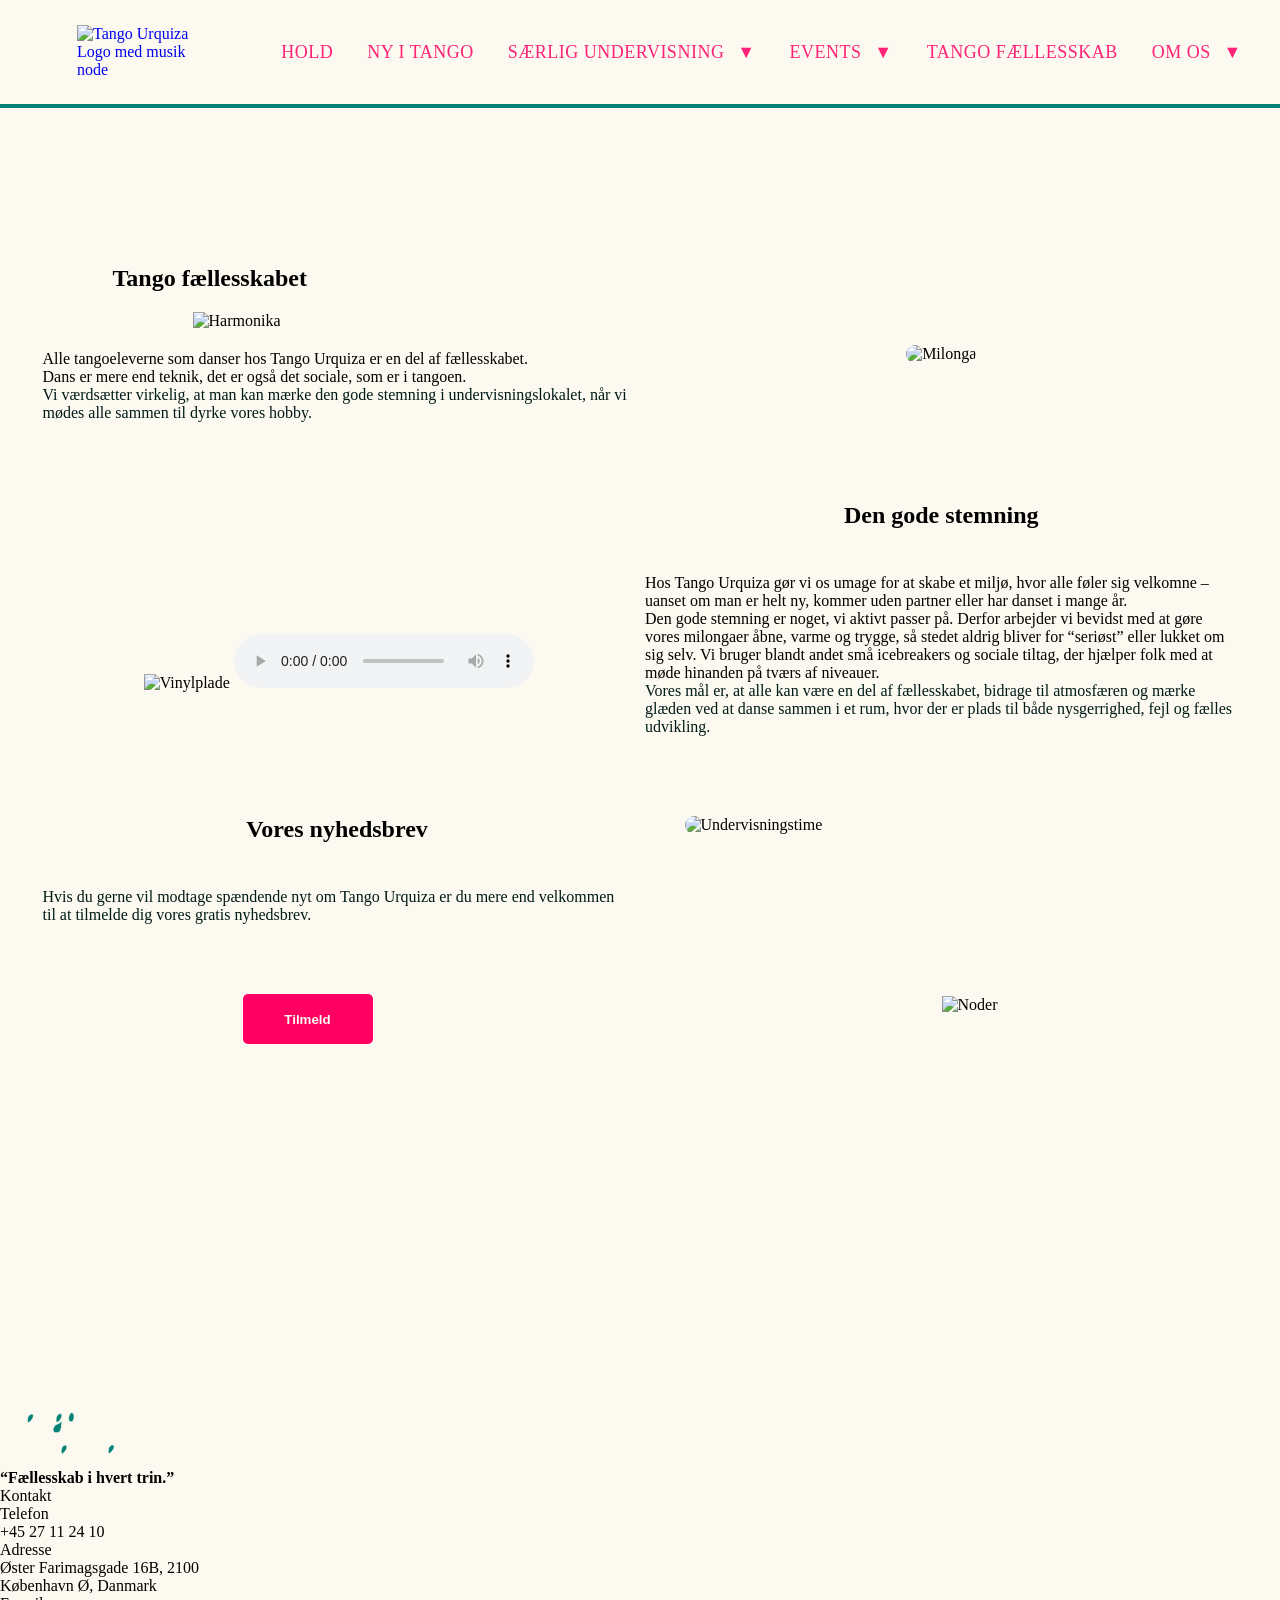
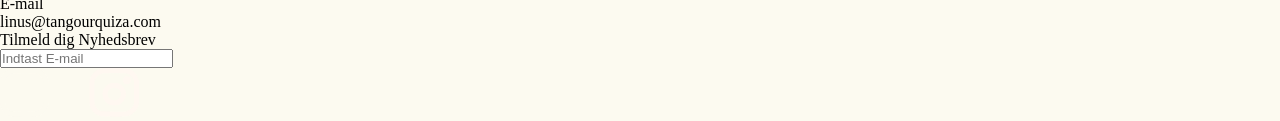
==== tangofaellesskab.html @ ec51bf85 "all" ====
<!DOCTYPE html>
<html lang="da">
  <head>
    <meta charset="UTF-8" />
    <meta name="viewport" content="width=device-width, initial-scale=1.0" />
    <title>Tango fællesskab</title>
    <link rel="stylesheet" href="CSS/main.css" />
    <link rel="stylesheet" href="CSS/header.css" />
    <link rel="stylesheet" href="CSS/footer.css" />
    <link rel="stylesheet" href="CSS/font.css" />
    <link rel="stylesheet" href="CSS/button.css" />
    <link rel="stylesheet" href="CSS/tangofaellesskab.css" />

    <meta name="robots" content="noindex" />

    <script src="js/header.js" defer></script>
    <link rel="icon" type="image/png" href="/favicon/favicon-96x96.png" sizes="96x96" />
    <link rel="icon" type="image/svg+xml" href="/favicon/favicon.svg" />
    <link rel="shortcut icon" href="/favicon/favicon.ico" />
    <link rel="apple-touch-icon" sizes="180x180" href="/favicon/apple-touch-icon.png" />
    <link rel="manifest" href="/favicon/web-app-manifest-512x512.png" />
  </head>
  <body>
    <header class="header">
      <a href="index.html" class="header-img"><img src="svg/Logoblack.svg" alt="Tango Urquiza Logo med musik node" /></a>
      <!-- <img class="header-img" src="svg/Logoblack.svg" alt="Tango Urquiza Logo med musik node" /> -->
      <div class="logo"></div>

      <nav class="menu">
        <ul>
          <li><a href="holdplan.html">HOLD</a></li>
          <li><a href="tangony.html">NY I TANGO</a></li>

          <li class="has-dropdown">
            <a href="#">SÆRLIG UNDERVISNING <span class="arrow"></span></a>
            <ul class="dropdown">
              <li><a href="#">PRIVAT-UNDERVISNING</a></li>
              <li><a href="#">FIRMATANGO</a></li>
            </ul>
          </li>

          <li class="has-dropdown">
            <a href="#">EVENTS <span class="arrow"></span></a>
            <ul class="dropdown">
              <li><a href="#">MILONGAS</a></li>
              <li><a href="#">WORKSHOPS</a></li>
            </ul>
          </li>

          <li><a href="tangofaellesskab.html">TANGO FÆLLESSKAB</a></li>

          <li class="has-dropdown">
            <a href="#">OM OS <span class="arrow"></span></a>
            <ul class="dropdown">
              <li><a href="underviserne.html">UNDERVISERNE </a></li>
              <li><a href="">TANGO URQUIZA</a></li>
              <li><a href="#">LOKALE UDLEJNING</a></li>
              <li><a href="#">KONTAKT OS</a></li>
            </ul>
          </li>
        </ul>
      </nav>

      <!-- Hamburger til mobil -->
      <div class="burger">
        <span></span>
        <span></span>
        <span></span>
      </div>
    </header>

    <main>
      <section class="Grid-2-columns-3-rows">
        <div>
          <h1>Tango fællesskabet</h1>
          <img src="svg/Accordiongreen.svg" alt="Harmonika" class="accordiongreen" />
          <p>Alle tangoeleverne som danser hos Tango Urquiza er en del af fællesskabet.</p>
          <p>Dans er mere end teknik, det er også det sociale, som er i tangoen.</p>
          <p class="lastlineptext">Vi værdsætter virkelig, at man kan mærke den gode stemning i undervisningslokalet, når vi mødes alle sammen til dyrke vores hobby.</p>
        </div>

        <div>
          <img src="img/Milonga.webp" alt="Milonga" class="imgmilonga" />
        </div>
        <div>
          <br />
          <img src="svg/Playmusicblack.svg" alt="Vinylplade" class="playmusic" />
          <audio controls>
            <source src="audio/cumparsita.mp3" type="audio/mpeg" />
            Your browser does not support the audio element.
          </audio>
        </div>

        <div>
          <h2>Den gode stemning</h2>
          <p>Hos Tango Urquiza gør vi os umage for at skabe et miljø, hvor alle føler sig velkomne – uanset om man er helt ny, kommer uden partner eller har danset i mange år.</p>
          <p>
            Den gode stemning er noget, vi aktivt passer på. Derfor arbejder vi bevidst med at gøre vores milongaer åbne, varme og trygge, så stedet aldrig bliver for “seriøst” eller lukket om sig selv. Vi bruger blandt andet små icebreakers og
            sociale tiltag, der hjælper folk med at møde hinanden på tværs af niveauer.
          </p>
          <p class="lastlineptext">Vores mål er, at alle kan være en del af fællesskabet, bidrage til atmosfæren og mærke glæden ved at danse sammen i et rum, hvor der er plads til både nysgerrighed, fejl og fælles udvikling.</p>
        </div>
      </section>
      <section class="nyhedsbrev">
        <div class="teaching-wrapper">
          <img src="svg/Noderwhite.svg" alt="Noder" class="noder" />
          <img src="img/Teaching1.webp" alt="Undervisningstime" class="imgteaching1" />
        </div>
        <div class="nyhedsbrev-text">
          <h2>Vores nyhedsbrev</h2>
          <p class="lastlineptext">Hvis du gerne vil modtage spændende nyt om Tango Urquiza er du mere end velkommen til at tilmelde dig vores gratis nyhedsbrev.</p>
          <button class="tilmeldbutton">Tilmeld</button>
        </div>
      </section>

      <div class="dansende-grafik"></div>
    </main>
    <footer>
      <section class="svg-1">
        <svg width="120" height="76" viewBox="0 0 120 76" fill="none" xmlns="http://www.w3.org/2000/svg">
          <path
            d="M26.0939 59.4894C25.0939 57.7894 25.2939 55.4894 26.1939 53.6894C27.0939 51.8894 28.8939 50.6894 30.7939 49.9894C32.6939 49.2894 34.6939 49.0894 36.6939 49.2894C36.9939 49.2894 37.2939 49.2894 37.4939 49.5894C37.5939 49.7894 37.4939 50.0894 37.4939 50.3894C36.2939 53.9894 34.8939 57.5894 34.7939 61.2894C34.7939 62.1894 34.7939 63.1894 35.1939 64.0894C35.5939 64.9894 36.2939 65.6894 37.1939 65.8894C38.2939 66.0894 39.4939 65.4894 40.1939 64.6894C40.8939 63.8894 41.1939 62.6894 41.4939 61.5894C42.1939 58.4894 42.2939 55.3894 42.3939 52.1894C42.3939 51.7894 42.3939 51.2894 42.5939 50.9894C42.7939 50.5894 42.9939 50.2894 43.2939 50.0894C43.7939 49.5894 44.4939 49.1894 45.0939 48.8894C45.4939 48.6894 45.8939 48.5894 46.2939 48.6894C46.8939 48.9894 46.7939 49.8894 46.5939 50.4894C45.5939 54.4894 44.8939 58.5894 44.6939 62.6894C44.6939 63.3894 44.6939 64.1894 45.3939 64.2894C45.6939 64.2894 45.8939 64.2894 46.0939 64.0894C46.4939 63.8894 46.7939 63.6894 47.0939 63.3894C47.2939 63.1894 47.4939 63.0894 47.6939 63.0894C47.9939 63.0894 48.0939 63.5894 48.1939 63.8894C48.1939 64.0894 48.1939 64.2894 48.1939 64.4894C48.1939 64.5894 48.1939 64.7894 48.1939 64.8894C48.1939 65.0894 47.9939 65.0894 47.7939 65.1894C45.8939 66.3894 43.8939 67.2894 41.7939 67.8894C41.6939 67.8894 41.5939 67.8894 41.4939 67.8894C41.3939 67.8894 41.2939 67.6894 41.2939 67.5894C40.9939 66.2894 42.0939 64.6894 41.2939 63.4894C40.9939 64.3894 40.6939 65.3894 40.0939 66.0894C39.7939 66.3894 39.4939 66.5894 39.1939 66.7894C38.2939 67.2894 37.2939 67.6894 36.1939 67.7894C35.0939 67.8894 34.0939 67.4894 33.2939 66.7894C31.9939 65.5894 31.6939 63.6894 31.5939 61.9894C31.4939 58.1894 32.1939 54.2894 33.5939 50.6894C32.1939 50.8894 30.7939 51.1894 29.6939 52.1894C28.4939 53.2894 28.2939 55.0894 28.5939 56.6894C28.5939 56.8894 28.6939 57.1894 28.5939 57.3894C28.5939 57.4894 28.3939 57.5894 28.2939 57.6894C27.6939 58.1894 26.9939 58.6894 26.3939 59.1894C26.1939 59.2894 25.8939 59.4894 25.7939 59.2894C25.7939 59.2894 25.7939 59.0894 25.6939 59.0894C25.4939 58.2894 25.2939 57.4894 25.2939 56.6894C25.2939 55.7894 25.5939 54.9894 26.0939 54.2894"
            fill="#FCFAF0"
          />
          <path
            d="M26.0939 59.4894C25.0939 57.7894 25.2939 55.4894 26.1939 53.6894C27.0939 51.8894 28.8939 50.6894 30.7939 49.9894C32.6939 49.2894 34.6939 49.0894 36.6939 49.2894C36.9939 49.2894 37.2939 49.2894 37.4939 49.5894C37.5939 49.7894 37.4939 50.0894 37.4939 50.3894C36.2939 53.9894 34.8939 57.5894 34.7939 61.2894C34.7939 62.1894 34.7939 63.1894 35.1939 64.0894C35.5939 64.9894 36.2939 65.6894 37.1939 65.8894C38.2939 66.0894 39.4939 65.4894 40.1939 64.6894C40.8939 63.8894 41.1939 62.6894 41.4939 61.5894C42.1939 58.4894 42.2939 55.3894 42.3939 52.1894C42.3939 51.7894 42.3939 51.2894 42.5939 50.9894C42.7939 50.5894 42.9939 50.2894 43.2939 50.0894C43.7939 49.5894 44.4939 49.1894 45.0939 48.8894C45.4939 48.6894 45.8939 48.5894 46.2939 48.6894C46.8939 48.9894 46.7939 49.8894 46.5939 50.4894C45.5939 54.4894 44.8939 58.5894 44.6939 62.6894C44.6939 63.3894 44.6939 64.1894 45.3939 64.2894C45.6939 64.2894 45.8939 64.2894 46.0939 64.0894C46.4939 63.8894 46.7939 63.6894 47.0939 63.3894C47.2939 63.1894 47.4939 63.0894 47.6939 63.0894C47.9939 63.0894 48.0939 63.5894 48.1939 63.8894C48.1939 64.0894 48.1939 64.2894 48.1939 64.4894C48.1939 64.5894 48.1939 64.7894 48.1939 64.8894C48.1939 65.0894 47.9939 65.0894 47.7939 65.1894C45.8939 66.3894 43.8939 67.2894 41.7939 67.8894C41.6939 67.8894 41.5939 67.8894 41.4939 67.8894C41.3939 67.8894 41.2939 67.6894 41.2939 67.5894C40.9939 66.2894 42.0939 64.6894 41.2939 63.4894C40.9939 64.3894 40.6939 65.3894 40.0939 66.0894C39.7939 66.3894 39.4939 66.5894 39.1939 66.7894C38.2939 67.2894 37.2939 67.6894 36.1939 67.7894C35.0939 67.8894 34.0939 67.4894 33.2939 66.7894C31.9939 65.5894 31.6939 63.6894 31.5939 61.9894C31.4939 58.1894 32.1939 54.2894 33.5939 50.6894C32.1939 50.8894 30.7939 51.1894 29.6939 52.1894C28.4939 53.2894 28.2939 55.0894 28.5939 56.6894C28.5939 56.8894 28.6939 57.1894 28.5939 57.3894C28.5939 57.4894 28.3939 57.5894 28.2939 57.6894C27.6939 58.1894 26.9939 58.6894 26.3939 59.1894C26.1939 59.2894 25.8939 59.4894 25.7939 59.2894C25.7939 59.2894 25.7939 59.0894 25.6939 59.0894C25.4939 58.2894 25.2939 57.4894 25.2939 56.6894C25.2939 55.7894 25.5939 54.9894 26.0939 54.2894"
            stroke="#FCFAF0"
            stroke-miterlimit="10"
          />
          <path
            d="M31.994 61.0894C31.794 62.0894 31.994 63.0894 32.194 63.9894C32.194 64.3894 32.394 64.8894 32.494 65.2894C32.894 66.2894 33.594 67.1894 34.594 67.5894C34.794 67.6894 35.094 67.7894 35.394 67.8894C36.494 68.1894 37.594 68.2894 38.694 67.9894C39.794 67.6894 40.694 66.9894 41.194 65.9894C41.694 64.8894 41.594 63.5894 42.194 62.4894C42.194 62.4894 42.194 62.3894 42.194 62.2894C42.194 62.2894 41.994 62.2894 41.894 62.2894C41.794 62.4894 41.694 62.5894 41.594 62.7894C41.194 63.4894 40.694 64.1894 40.294 64.8894C40.094 65.1894 39.894 65.5894 39.594 65.8894C39.294 66.1894 38.994 66.2894 38.594 66.4894C38.194 66.6894 37.794 66.7894 37.394 66.7894C36.794 66.7894 36.194 66.5894 35.694 66.1894C35.194 65.7894 34.894 65.2894 34.594 64.7894C34.494 64.5894 34.394 64.3894 34.294 64.0894C33.894 63.1894 33.794 62.1894 33.194 61.3894C33.094 61.1894 32.894 61.0894 32.694 60.9894C32.494 60.9894 32.394 60.8894 32.194 60.8894C32.194 60.8894 32.094 60.8894 31.994 60.8894C31.894 60.8894 31.994 60.9894 31.994 60.8894V61.0894Z"
            fill="#FCFAF0"
          />
          <path
            d="M31.994 60.8894C32.094 60.8894 32.194 60.8894 32.194 60.8894C32.394 60.8894 32.494 60.9894 32.694 60.9894C32.894 61.0894 33.094 61.1894 33.194 61.3894C33.794 62.1894 33.894 63.1894 34.294 64.0894C34.394 64.3894 34.494 64.5894 34.594 64.7894C34.894 65.2894 35.194 65.7894 35.694 66.1894C36.194 66.5894 36.794 66.7894 37.394 66.7894C37.794 66.7894 38.194 66.6894 38.594 66.4894C38.994 66.2894 39.294 66.1894 39.594 65.8894C39.894 65.5894 40.094 65.1894 40.294 64.8894C40.694 64.1894 41.194 63.4894 41.594 62.7894C41.694 62.5894 41.794 62.4894 41.894 62.2894C41.994 62.2894 42.194 62.2894 42.194 62.2894C42.194 62.3894 42.194 62.4894 42.194 62.4894C41.594 63.5894 41.694 64.8894 41.194 65.9894C40.694 66.9894 39.794 67.6894 38.694 67.9894C37.594 68.2894 36.494 68.1894 35.394 67.8894C35.094 67.7894 34.794 67.6894 34.594 67.5894C33.594 67.1894 32.894 66.2894 32.494 65.2894C32.394 64.8894 32.194 64.3894 32.194 63.9894C31.994 63.0894 31.794 62.0894 31.994 61.0894V60.8894ZM31.994 60.8894C31.894 60.8894 31.994 60.9894 31.994 60.8894Z"
            stroke="#FCFAF0"
            stroke-miterlimit="10"
          />
          <path
            d="M72.3937 58.5894L73.2937 57.1894C73.4937 56.7894 73.8937 56.3894 74.2937 56.5894C73.7937 59.2894 73.4937 61.9894 73.3937 64.6894C73.3937 65.1894 73.3937 65.7894 73.5937 66.1894C73.9937 66.9894 74.9937 67.4894 75.8937 67.3894C76.7937 67.2894 77.5937 66.7894 78.3937 66.1894C79.0937 65.5894 79.7937 64.8894 80.2937 64.0894C80.3937 63.8894 80.5937 63.6894 80.7937 63.7894C80.9937 63.7894 80.9937 64.0894 80.9937 64.2894C80.9937 65.1894 80.4937 66.1894 80.9937 66.9894C81.2937 67.4894 81.9937 67.6894 82.5937 67.5894C83.1937 67.4894 83.6937 67.1894 84.0937 66.7894C84.9937 66.0894 85.6937 65.1894 86.1937 64.0894C86.3937 63.7894 86.4937 63.4894 86.3937 63.0894C86.2937 62.5894 85.6937 62.3894 85.2937 62.2894C84.7937 62.6894 84.4937 63.2894 84.1937 63.8894C84.1937 64.0894 83.9937 64.3894 83.6937 64.3894C83.4937 64.3894 83.4937 63.9894 83.4937 63.7894C83.9937 60.5894 84.4937 57.4894 85.0937 54.2894C85.0937 53.9894 85.0937 53.6894 84.8937 53.5894C84.7937 53.5894 84.5937 53.5894 84.4937 53.5894C83.9937 53.7894 83.3937 53.8894 82.8937 54.0894C82.6937 54.0894 82.4937 54.1894 82.3937 54.2894C82.1937 54.3894 82.1937 54.6894 82.0937 54.8894C81.8937 55.7894 81.6937 56.6894 81.5937 57.5894C81.2937 59.6894 80.3937 61.6894 78.8937 63.2894C78.6937 63.5894 78.3937 63.7894 78.0937 64.0894C77.7937 64.3894 77.3937 64.4894 76.8937 64.5894C76.7937 64.5894 76.6937 64.5894 76.5937 64.5894C76.5937 64.5894 76.5937 64.5894 76.5937 64.3894C76.4937 63.8894 76.4937 63.2894 76.4937 62.7894C76.5937 60.3894 76.9937 57.9894 77.0937 55.5894C77.0937 55.1894 77.0937 54.6894 76.8937 54.3894C76.6937 54.0894 76.4937 53.9894 76.1937 53.7894C75.2937 53.3894 74.1937 53.5894 73.4937 54.1894C73.1937 54.4894 72.8937 54.8894 72.5937 55.2894C72.1937 55.8894 71.7937 56.4894 71.4937 57.0894C71.4937 57.2894 71.2937 57.5894 71.3937 57.7894C71.3937 58.0894 71.7937 58.2894 72.1937 58.4894C72.2937 58.4894 72.3937 58.4894 72.4937 58.4894C72.5937 58.4894 72.6937 58.2894 72.7937 58.1894C73.1937 57.5894 73.4937 56.7894 74.1937 56.5894"
            fill="#FCFAF0"
          />
          <path
            d="M72.3937 58.5894L73.2937 57.1894C73.4937 56.7894 73.8937 56.3894 74.2937 56.5894C73.7937 59.2894 73.4937 61.9894 73.3937 64.6894C73.3937 65.1894 73.3937 65.7894 73.5937 66.1894C73.9937 66.9894 74.9937 67.4894 75.8937 67.3894C76.7937 67.2894 77.5937 66.7894 78.3937 66.1894C79.0937 65.5894 79.7937 64.8894 80.2937 64.0894C80.3937 63.8894 80.5937 63.6894 80.7937 63.7894C80.9937 63.7894 80.9937 64.0894 80.9937 64.2894C80.9937 65.1894 80.4937 66.1894 80.9937 66.9894C81.2937 67.4894 81.9937 67.6894 82.5937 67.5894C83.1937 67.4894 83.6937 67.1894 84.0937 66.7894C84.9937 66.0894 85.6937 65.1894 86.1937 64.0894C86.3937 63.7894 86.4937 63.4894 86.3937 63.0894C86.2937 62.5894 85.6937 62.3894 85.2937 62.2894C84.7937 62.6894 84.4937 63.2894 84.1937 63.8894C84.1937 64.0894 83.9937 64.3894 83.6937 64.3894C83.4937 64.3894 83.4937 63.9894 83.4937 63.7894C83.9937 60.5894 84.4937 57.4894 85.0937 54.2894C85.0937 53.9894 85.0937 53.6894 84.8937 53.5894C84.7937 53.5894 84.5937 53.5894 84.4937 53.5894C83.9937 53.7894 83.3937 53.8894 82.8937 54.0894C82.6937 54.0894 82.4937 54.1894 82.3937 54.2894C82.1937 54.3894 82.1937 54.6894 82.0937 54.8894C81.8937 55.7894 81.6937 56.6894 81.5937 57.5894C81.2937 59.6894 80.3937 61.6894 78.8937 63.2894C78.6937 63.5894 78.3937 63.7894 78.0937 64.0894C77.7937 64.3894 77.3937 64.4894 76.8937 64.5894C76.7937 64.5894 76.6937 64.5894 76.5937 64.5894C76.5937 64.5894 76.5937 64.5894 76.5937 64.3894C76.4937 63.8894 76.4937 63.2894 76.4937 62.7894C76.5937 60.3894 76.9937 57.9894 77.0937 55.5894C77.0937 55.1894 77.0937 54.6894 76.8937 54.3894C76.6937 54.0894 76.4937 53.9894 76.1937 53.7894C75.2937 53.3894 74.1937 53.5894 73.4937 54.1894C73.1937 54.4894 72.8937 54.8894 72.5937 55.2894C72.1937 55.8894 71.7937 56.4894 71.4937 57.0894C71.4937 57.2894 71.2937 57.5894 71.3937 57.7894C71.3937 58.0894 71.7937 58.2894 72.1937 58.4894C72.2937 58.4894 72.3937 58.4894 72.4937 58.4894C72.5937 58.4894 72.6937 58.2894 72.7937 58.1894C73.1937 57.5894 73.4937 56.7894 74.1937 56.5894"
            stroke="#FCFAF0"
            stroke-width="0.5"
            stroke-miterlimit="10"
          />
          <path
            d="M86.6936 57.4895C86.9936 57.8895 87.2936 58.3895 87.7936 58.2895C88.0936 58.2895 88.2936 57.8895 88.3936 57.6895C88.5936 57.3895 88.6936 57.0895 88.8936 56.8895C88.8936 56.7895 89.0936 56.5895 89.1936 56.4895C89.2936 56.3895 89.4936 56.3895 89.5936 56.4895C89.5936 56.4895 89.6936 56.6895 89.6936 56.8895C89.6936 57.4895 89.5936 58.0895 89.4936 58.5895C88.9936 60.8895 88.7936 63.2895 88.7936 65.6895C88.7936 65.9895 88.7936 66.1895 88.8936 66.3895C88.8936 66.5895 89.0936 66.6895 89.2936 66.7895C89.9936 67.1895 90.8936 66.9895 91.5936 66.5895C92.2936 66.1895 92.7936 65.4895 93.2936 64.8895C93.4936 64.6895 93.6936 64.3895 93.8936 64.1895C94.0936 63.9895 94.2936 63.6895 94.2936 63.3895C94.2936 63.0895 94.2936 62.7895 93.9936 62.5895C93.7936 62.4895 93.4936 62.5895 93.2936 62.5895C93.0936 62.5895 92.9936 62.8895 92.7936 63.0895C92.3936 63.5895 92.0936 64.0895 91.6936 64.5895C91.5936 64.7895 91.3936 64.8895 91.2936 64.7895C91.2936 64.7895 91.1936 64.5895 91.1936 64.4895C91.1936 64.0895 91.1936 63.5895 91.2936 63.1895C91.6936 60.5895 91.9936 57.9895 92.2936 55.3895C92.2936 55.0895 92.2936 54.7895 92.2936 54.5895C92.1936 53.9895 91.4936 53.4895 90.8936 53.4895C90.2936 53.4895 89.5936 53.6895 89.0936 54.0895C88.5936 54.4895 88.1936 54.9895 87.7936 55.5895C87.3936 56.0895 87.0936 56.5895 86.6936 56.9895C86.5936 57.1895 86.3936 57.3895 86.4936 57.5895C86.4936 57.5895 86.4936 57.6895 86.6936 57.7895C86.9936 58.0895 87.2936 58.2895 87.6936 58.2895C87.9936 58.2895 88.2936 57.9895 88.4936 57.6895C88.9936 56.9895 89.4936 56.3895 89.9936 55.6895"
            fill="#FCFAF0"
          />
          <path
            d="M86.6936 57.4895C86.9936 57.8895 87.2936 58.3895 87.7936 58.2895C88.0936 58.2895 88.2936 57.8895 88.3936 57.6895C88.5936 57.3895 88.6936 57.0895 88.8936 56.8895C88.8936 56.7895 89.0936 56.5895 89.1936 56.4895C89.2936 56.3895 89.4936 56.3895 89.5936 56.4895C89.5936 56.4895 89.6936 56.6895 89.6936 56.8895C89.6936 57.4895 89.5936 58.0895 89.4936 58.5895C88.9936 60.8895 88.7936 63.2895 88.7936 65.6895C88.7936 65.9895 88.7936 66.1895 88.8936 66.3895C88.8936 66.5895 89.0936 66.6895 89.2936 66.7895C89.9936 67.1895 90.8936 66.9895 91.5936 66.5895C92.2936 66.1895 92.7936 65.4895 93.2936 64.8895C93.4936 64.6895 93.6936 64.3895 93.8936 64.1895C94.0936 63.9895 94.2936 63.6895 94.2936 63.3895C94.2936 63.0895 94.2936 62.7895 93.9936 62.5895C93.7936 62.4895 93.4936 62.5895 93.2936 62.5895C93.0936 62.5895 92.9936 62.8895 92.7936 63.0895C92.3936 63.5895 92.0936 64.0895 91.6936 64.5895C91.5936 64.7895 91.3936 64.8895 91.2936 64.7895C91.2936 64.7895 91.1936 64.5895 91.1936 64.4895C91.1936 64.0895 91.1936 63.5895 91.2936 63.1895C91.6936 60.5895 91.9936 57.9895 92.2936 55.3895C92.2936 55.0895 92.2936 54.7895 92.2936 54.5895C92.1936 53.9895 91.4936 53.4895 90.8936 53.4895C90.2936 53.4895 89.5936 53.6895 89.0936 54.0895C88.5936 54.4895 88.1936 54.9895 87.7936 55.5895C87.3936 56.0895 87.0936 56.5895 86.6936 56.9895C86.5936 57.1895 86.3936 57.3895 86.4936 57.5895C86.4936 57.5895 86.4936 57.6895 86.6936 57.7895C86.9936 58.0895 87.2936 58.2895 87.6936 58.2895C87.9936 58.2895 88.2936 57.9895 88.4936 57.6895C88.9936 56.9895 89.4936 56.3895 89.9936 55.6895"
            stroke="#FCFAF0"
            stroke-miterlimit="10"
          />
          <path
            d="M95.3935 58.6893C95.1935 57.6893 94.9935 56.4893 95.5935 55.5893C95.7935 55.2893 95.9935 55.0893 96.1935 54.8893C96.5935 54.4893 96.9935 54.0893 97.4935 53.8893C97.9935 53.6893 98.5935 53.7893 99.1935 53.8893C100.394 53.9893 101.594 54.0893 102.694 54.1893C103.394 54.1893 104.094 54.2893 104.694 54.0893C104.994 53.9893 105.294 53.7893 105.594 53.8893C105.994 53.8893 106.194 54.4893 106.094 54.8893C105.994 55.2893 105.594 55.5893 105.294 55.8893C102.694 58.1893 100.494 60.8893 98.2935 63.5893C98.0935 63.7893 97.8935 64.0893 97.8935 64.3893C97.8935 64.4893 97.8935 64.5893 97.8935 64.6893C97.8935 64.6893 98.0935 64.7893 98.0935 64.8893C98.5935 65.0893 99.1935 65.0893 99.6935 65.0893C100.394 65.0893 101.094 65.0893 101.794 64.8893C102.394 64.8893 102.994 64.7893 103.394 64.3893C103.594 64.2893 103.794 64.0893 103.994 64.0893C104.294 64.0893 104.494 64.4893 104.594 64.7893C104.594 64.9893 104.594 65.0893 104.594 65.2893C104.594 65.4893 104.394 65.5893 104.294 65.7893C103.994 66.0893 103.794 66.3893 103.394 66.5893C103.094 66.7893 102.794 66.7893 102.394 66.8893C101.794 66.8893 101.094 66.9893 100.494 66.9893C98.7935 66.9893 97.0935 66.9893 95.3935 66.7893C95.0935 66.7893 94.6935 66.7893 94.4935 66.4893C94.2935 66.1893 94.4935 65.7893 94.5935 65.3893C96.2935 62.2893 99.1935 59.8893 100.794 56.6893C100.794 56.4893 100.994 56.3893 100.794 56.1893C100.594 55.9893 100.594 56.0893 100.494 55.9893C99.5935 55.6893 98.6935 55.5893 97.7935 55.5893C97.5935 55.5893 97.2935 55.5893 97.0935 55.7893C96.8935 55.9893 96.7935 56.1893 96.8935 56.3893C96.8935 56.4893 97.0935 56.5893 97.1935 56.6893C97.2935 56.8893 97.1935 57.1893 97.1935 57.4893C97.1935 57.7893 96.7935 57.8893 96.5935 57.9893C96.1935 58.2893 95.7935 58.4893 95.3935 58.6893C95.2935 58.6893 95.0935 58.6893 94.9935 58.6893C94.9935 58.6893 94.8935 58.4893 94.7935 58.3893C94.5935 57.5893 94.6935 56.6893 95.0935 55.8893C95.4935 55.0893 96.1935 54.5893 97.0935 54.3893"
            fill="#FCFAF0"
          />
          <path
            d="M95.3935 58.6893C95.1935 57.6893 94.9935 56.4893 95.5935 55.5893C95.7935 55.2893 95.9935 55.0893 96.1935 54.8893C96.5935 54.4893 96.9935 54.0893 97.4935 53.8893C97.9935 53.6893 98.5935 53.7893 99.1935 53.8893C100.394 53.9893 101.594 54.0893 102.694 54.1893C103.394 54.1893 104.094 54.2893 104.694 54.0893C104.994 53.9893 105.294 53.7893 105.594 53.8893C105.994 53.8893 106.194 54.4893 106.094 54.8893C105.994 55.2893 105.594 55.5893 105.294 55.8893C102.694 58.1893 100.494 60.8893 98.2935 63.5893C98.0935 63.7893 97.8935 64.0893 97.8935 64.3893C97.8935 64.4893 97.8935 64.5893 97.8935 64.6893C97.8935 64.6893 98.0935 64.7893 98.0935 64.8893C98.5935 65.0893 99.1935 65.0893 99.6935 65.0893C100.394 65.0893 101.094 65.0893 101.794 64.8893C102.394 64.8893 102.994 64.7893 103.394 64.3893C103.594 64.2893 103.794 64.0893 103.994 64.0893C104.294 64.0893 104.494 64.4893 104.594 64.7893C104.594 64.9893 104.594 65.0893 104.594 65.2893C104.594 65.4893 104.394 65.5893 104.294 65.7893C103.994 66.0893 103.794 66.3893 103.394 66.5893C103.094 66.7893 102.794 66.7893 102.394 66.8893C101.794 66.8893 101.094 66.9893 100.494 66.9893C98.7935 66.9893 97.0935 66.9893 95.3935 66.7893C95.0935 66.7893 94.6935 66.7893 94.4935 66.4893C94.2935 66.1893 94.4935 65.7893 94.5935 65.3893C96.2935 62.2893 99.1935 59.8893 100.794 56.6893C100.794 56.4893 100.994 56.3893 100.794 56.1893C100.594 55.9893 100.594 56.0893 100.494 55.9893C99.5935 55.6893 98.6935 55.5893 97.7935 55.5893C97.5935 55.5893 97.2935 55.5893 97.0935 55.7893C96.8935 55.9893 96.7935 56.1893 96.8935 56.3893C96.8935 56.4893 97.0935 56.5893 97.1935 56.6893C97.2935 56.8893 97.1935 57.1893 97.1935 57.4893C97.1935 57.7893 96.7935 57.8893 96.5935 57.9893C96.1935 58.2893 95.7935 58.4893 95.3935 58.6893ZM95.3935 58.6893C95.2935 58.6893 95.0935 58.6893 94.9935 58.6893C94.9935 58.6893 94.8935 58.4893 94.7935 58.3893C94.5935 57.5893 94.6935 56.6893 95.0935 55.8893C95.4935 55.0893 96.1935 54.5893 97.0935 54.3893"
            stroke="#FCFAF0"
            stroke-miterlimit="10"
          />
          <path
            d="M37.4936 26.3893C37.8936 26.6893 38.3936 26.9893 38.8936 26.7893C39.5936 26.4893 39.5935 25.3893 40.2935 25.1893C40.3935 25.1893 40.4936 25.1893 40.5936 25.1893C40.7936 25.2893 40.7936 25.5893 40.6936 25.7893C40.1936 29.0893 39.7936 32.2893 39.6936 35.5893C39.6936 35.6893 39.6936 35.8893 39.6936 35.9893C39.7936 36.0893 39.9936 36.0893 40.1936 35.9893C40.6936 35.9893 41.2936 35.7893 41.6936 35.4893C42.0936 35.0893 42.3936 34.5893 42.4936 33.9893C42.5936 33.3893 42.4936 32.8893 42.4936 32.2893C42.4936 29.5893 43.9936 26.8893 46.1936 25.2893C46.5935 24.9893 47.1936 24.6893 47.5936 24.9893C47.9936 25.2893 47.9936 25.8893 47.9936 26.2893C47.7936 28.9893 47.2936 31.5893 47.1936 34.2893C47.1936 34.5893 47.1936 34.8893 47.3936 35.1893C47.5936 35.5893 48.1936 35.6893 48.5936 35.5893C48.9936 35.4893 49.3935 35.1893 49.6936 34.8893C50.5935 34.0893 51.4936 33.0893 52.0936 31.9893C52.1936 31.6893 52.3935 31.3893 52.2935 30.9893C52.1935 30.5893 51.8936 30.3893 51.5936 30.3893C51.2936 30.3893 51.0936 30.7893 50.8936 31.0893C50.4936 31.6893 50.0936 32.1893 49.4936 32.4893C49.1936 31.4893 49.4935 30.4893 49.7935 29.4893C50.2935 27.7893 50.5935 26.0893 50.7935 24.3893C50.7935 23.8893 50.8935 23.2893 50.6936 22.7893C50.3935 22.2893 49.8935 21.9893 49.2935 21.8893C48.6935 21.7893 48.0936 21.8893 47.5936 22.1893C46.0936 22.7893 44.7936 23.9893 43.9936 25.3893C43.9936 25.4893 43.8935 25.6893 43.6936 25.7893C43.4936 25.8893 43.3935 25.8893 43.2935 25.7893C43.2935 25.7893 43.2935 25.6893 43.2935 25.5893C43.0935 24.5893 43.5936 23.3893 43.0936 22.5893C42.6936 21.9893 41.7936 21.7893 41.0936 21.9893C40.3936 22.1893 39.7935 22.7893 39.2935 23.2893C38.7935 23.8893 38.2936 24.4893 37.8936 25.1893C37.5936 25.5893 37.3936 26.0893 37.3936 26.5893C37.7936 26.7893 38.1936 26.9893 38.5936 26.9893C39.0936 26.9893 39.3936 26.4893 39.6936 26.0893C39.9936 25.5893 40.3936 25.0893 40.6936 24.5893"
            fill="#FCFAF0"
          />
          <path
            d="M37.4936 26.3893C37.8936 26.6893 38.3936 26.9893 38.8936 26.7893C39.5936 26.4893 39.5935 25.3893 40.2935 25.1893C40.3935 25.1893 40.4936 25.1893 40.5936 25.1893C40.7936 25.2893 40.7936 25.5893 40.6936 25.7893C40.1936 29.0893 39.7936 32.2893 39.6936 35.5893C39.6936 35.6893 39.6936 35.8893 39.6936 35.9893C39.7936 36.0893 39.9936 36.0893 40.1936 35.9893C40.6936 35.9893 41.2936 35.7893 41.6936 35.4893C42.0936 35.0893 42.3936 34.5893 42.4936 33.9893C42.5936 33.3893 42.4936 32.8893 42.4936 32.2893C42.4936 29.5893 43.9936 26.8893 46.1936 25.2893C46.5936 24.9893 47.1936 24.6893 47.5936 24.9893C47.9936 25.2893 47.9936 25.8893 47.9936 26.2893C47.7936 28.9893 47.2936 31.5893 47.1936 34.2893C47.1936 34.5893 47.1936 34.8893 47.3936 35.1893C47.5936 35.5893 48.1936 35.6893 48.5936 35.5893C48.9936 35.4893 49.3936 35.1893 49.6936 34.8893C50.5936 34.0893 51.4936 33.0893 52.0936 31.9893C52.1936 31.6893 52.3935 31.3893 52.2935 30.9893C52.1935 30.5893 51.8936 30.3893 51.5936 30.3893C51.2936 30.3893 51.0936 30.7893 50.8936 31.0893C50.4936 31.6893 50.0936 32.1893 49.4936 32.4893C49.1936 31.4893 49.4935 30.4893 49.7935 29.4893C50.2935 27.7893 50.5935 26.0893 50.7935 24.3893C50.7935 23.8893 50.8936 23.2893 50.6936 22.7893C50.3936 22.2893 49.8935 21.9893 49.2935 21.8893C48.6935 21.7893 48.0936 21.8893 47.5936 22.1893C46.0936 22.7893 44.7936 23.9893 43.9936 25.3893C43.9936 25.4893 43.8936 25.6893 43.6936 25.7893C43.4936 25.8893 43.3935 25.8893 43.2935 25.7893C43.2935 25.7893 43.2935 25.6893 43.2935 25.5893C43.0935 24.5893 43.5936 23.3893 43.0936 22.5893C42.6936 21.9893 41.7936 21.7893 41.0936 21.9893C40.3936 22.1893 39.7935 22.7893 39.2935 23.2893C38.7935 23.8893 38.2936 24.4893 37.8936 25.1893C37.5936 25.5893 37.3936 26.0893 37.3936 26.5893C37.7936 26.7893 38.1936 26.9893 38.5936 26.9893C39.0936 26.9893 39.3936 26.4893 39.6936 26.0893C39.9936 25.5893 40.3936 25.0893 40.6936 24.5893"
            stroke="#FCFAF0"
            stroke-miterlimit="10"
          />
          <path
            d="M113.194 53.4895C111.394 53.9895 109.794 54.9895 108.594 56.2895C107.394 57.5895 106.494 59.3895 106.094 61.1895C105.994 61.6895 105.894 62.2895 105.894 62.7895C105.894 63.4895 106.094 64.1895 106.194 64.8895C106.194 65.1895 106.394 65.5895 106.594 65.8895C106.894 66.2895 107.394 66.5895 107.994 66.5895C108.594 66.5895 109.094 66.4895 109.594 66.2895C110.594 65.8895 111.494 65.0895 112.194 64.1895C112.494 63.7895 112.794 63.2895 113.394 63.1895H113.594C113.694 63.1895 113.694 63.3895 113.694 63.5895C113.694 64.0895 113.494 64.5895 113.394 65.0895C113.294 65.5895 113.394 66.1895 113.894 66.3895C114.094 66.4895 114.394 66.5895 114.694 66.5895C114.994 66.5895 115.294 66.5895 115.594 66.5895C116.194 66.3895 116.594 65.9895 117.094 65.4895C117.594 64.8895 118.094 64.3895 118.594 63.7895C118.794 63.5895 119.094 63.2895 119.094 62.9895C119.094 62.6895 119.094 62.2895 118.794 62.0895C118.594 61.9895 118.294 62.0895 118.094 62.0895C117.894 62.0895 117.694 62.4895 117.594 62.6895C117.394 62.9895 117.194 63.2895 116.894 63.5895C116.694 63.7895 116.494 64.0895 116.194 63.9895C115.994 63.9895 115.994 63.5895 115.994 63.3895C115.994 60.3895 116.694 57.4895 117.094 54.4895C117.094 54.2895 117.094 53.9895 116.994 53.7895C116.994 53.7895 116.794 53.6895 116.694 53.5895C114.494 52.7895 111.894 53.3895 110.294 55.0895"
            fill="#FCFAF0"
          />
          <path
            d="M113.194 53.4895C111.394 53.9895 109.794 54.9895 108.594 56.2895C107.394 57.5895 106.494 59.3895 106.094 61.1895C105.994 61.6895 105.894 62.2895 105.894 62.7895C105.894 63.4895 106.094 64.1895 106.194 64.8895C106.194 65.1895 106.394 65.5895 106.594 65.8895C106.894 66.2895 107.394 66.5895 107.994 66.5895C108.594 66.5895 109.094 66.4895 109.594 66.2895C110.594 65.8895 111.494 65.0895 112.194 64.1895C112.494 63.7895 112.794 63.2895 113.394 63.1895H113.594C113.694 63.1895 113.694 63.3895 113.694 63.5895C113.694 64.0895 113.494 64.5895 113.394 65.0895C113.294 65.5895 113.394 66.1895 113.894 66.3895C114.094 66.4895 114.394 66.5895 114.694 66.5895C114.994 66.5895 115.294 66.5895 115.594 66.5895C116.194 66.3895 116.594 65.9895 117.094 65.4895C117.594 64.8895 118.094 64.3895 118.594 63.7895C118.794 63.5895 119.094 63.2895 119.094 62.9895C119.094 62.6895 119.094 62.2895 118.794 62.0895C118.594 61.9895 118.294 62.0895 118.094 62.0895C117.894 62.0895 117.694 62.4895 117.594 62.6895C117.394 62.9895 117.194 63.2895 116.894 63.5895C116.694 63.7895 116.494 64.0895 116.194 63.9895C115.994 63.9895 115.994 63.5895 115.994 63.3895C115.994 60.3895 116.694 57.4895 117.094 54.4895C117.094 54.2895 117.094 53.9895 116.994 53.7895C116.994 53.7895 116.794 53.6895 116.694 53.5895C114.494 52.7895 111.894 53.3895 110.294 55.0895"
            stroke="#FCFAF0"
            stroke-miterlimit="10"
          />
          <path
            d="M32.0939 23.2895C30.2939 23.7895 28.6939 24.7895 27.4939 26.0895C26.2939 27.3895 25.3939 29.1895 24.9939 30.9895C24.8939 31.4895 24.7939 32.0895 24.7939 32.5895C24.7939 33.2895 24.9939 33.9895 25.0939 34.6895C25.0939 34.9895 25.2939 35.3895 25.4939 35.6895C25.7939 36.0895 26.2939 36.3895 26.8939 36.3895C27.4939 36.3895 27.9939 36.2895 28.4939 36.0895C29.4939 35.6895 30.3939 34.8895 31.0939 33.9895C31.3939 33.5895 31.6939 33.0895 32.2939 32.9895H32.4939C32.5939 32.9895 32.5939 33.1895 32.5939 33.3895C32.5939 33.8895 32.3939 34.3895 32.2939 34.8895C32.1939 35.3895 32.2939 35.9895 32.7939 36.1895C32.9939 36.2895 33.2939 36.3895 33.5939 36.3895C33.8939 36.3895 34.1939 36.3895 34.4939 36.3895C35.0939 36.1895 35.4939 35.7895 35.9939 35.2895C36.4939 34.6895 36.9939 34.1895 37.4939 33.5895C37.6939 33.3895 37.9939 33.0895 37.9939 32.7895C37.9939 32.4895 37.9939 32.0895 37.6939 31.8895C37.4939 31.7895 37.1939 31.8895 36.9939 31.8895C36.7939 31.8895 36.5939 32.2895 36.4939 32.4895C36.2939 32.7895 36.0939 33.0895 35.7939 33.3895C35.5939 33.5895 35.3939 33.8895 35.0939 33.7895C34.8939 33.7895 34.8939 33.3895 34.8939 33.1895C34.8939 30.1895 35.5939 27.2895 35.9939 24.2895C35.9939 24.0895 35.9939 23.7895 35.8939 23.5895C35.8939 23.5895 35.6939 23.4895 35.5939 23.3895C33.3939 22.5895 30.7939 23.1895 29.1939 24.8895"
            fill="#FCFAF0"
          />
          <path
            d="M32.0939 23.2895C30.2939 23.7895 28.6939 24.7895 27.4939 26.0895C26.2939 27.3895 25.3939 29.1895 24.9939 30.9895C24.8939 31.4895 24.7939 32.0895 24.7939 32.5895C24.7939 33.2895 24.9939 33.9895 25.0939 34.6895C25.0939 34.9895 25.2939 35.3895 25.4939 35.6895C25.7939 36.0895 26.2939 36.3895 26.8939 36.3895C27.4939 36.3895 27.9939 36.2895 28.4939 36.0895C29.4939 35.6895 30.3939 34.8895 31.0939 33.9895C31.3939 33.5895 31.6939 33.0895 32.2939 32.9895H32.4939C32.5939 32.9895 32.5939 33.1895 32.5939 33.3895C32.5939 33.8895 32.3939 34.3895 32.2939 34.8895C32.1939 35.3895 32.2939 35.9895 32.7939 36.1895C32.9939 36.2895 33.2939 36.3895 33.5939 36.3895C33.8939 36.3895 34.1939 36.3895 34.4939 36.3895C35.0939 36.1895 35.4939 35.7895 35.9939 35.2895C36.4939 34.6895 36.9939 34.1895 37.4939 33.5895C37.6939 33.3895 37.9939 33.0895 37.9939 32.7895C37.9939 32.4895 37.9939 32.0895 37.6939 31.8895C37.4939 31.7895 37.1939 31.8895 36.9939 31.8895C36.7939 31.8895 36.5939 32.2895 36.4939 32.4895C36.2939 32.7895 36.0939 33.0895 35.7939 33.3895C35.5939 33.5895 35.3939 33.8895 35.0939 33.7895C34.8939 33.7895 34.8939 33.3895 34.8939 33.1895C34.8939 30.1895 35.5939 27.2895 35.9939 24.2895C35.9939 24.0895 35.9939 23.7895 35.8939 23.5895C35.8939 23.5895 35.6939 23.4895 35.5939 23.3895C33.3939 22.5895 30.7939 23.1895 29.1939 24.8895"
            stroke="#FCFAF0"
            stroke-miterlimit="10"
          />
          <path
            d="M111.394 55.8892C110.794 56.0892 110.394 56.3892 109.994 56.8892C108.494 58.4892 107.894 60.6892 108.094 62.8892C108.094 63.2892 108.194 63.7892 108.594 64.0892C108.894 64.3892 109.394 64.3892 109.794 64.2892C110.194 64.1892 110.494 63.8892 110.894 63.5892C111.894 62.6892 112.694 61.6892 113.394 60.4892C113.894 59.6892 114.194 58.8892 114.294 57.9892C114.294 57.6892 114.294 57.2892 114.294 56.9892C114.094 56.3892 113.594 55.9892 112.994 55.8892C112.394 55.7892 111.794 55.8892 111.294 56.0892C110.694 56.3892 110.094 56.6892 109.594 57.1892"
            fill="#038377"
          />
          <path
            d="M111.394 55.8892C110.794 56.0892 110.394 56.3892 109.994 56.8892C108.494 58.4892 107.894 60.6892 108.094 62.8892C108.094 63.2892 108.194 63.7892 108.594 64.0892C108.894 64.3892 109.394 64.3892 109.794 64.2892C110.194 64.1892 110.494 63.8892 110.894 63.5892C111.894 62.6892 112.694 61.6892 113.394 60.4892C113.894 59.6892 114.194 58.8892 114.294 57.9892C114.294 57.6892 114.294 57.2892 114.294 56.9892C114.094 56.3892 113.594 55.9892 112.994 55.8892C112.394 55.7892 111.794 55.8892 111.294 56.0892C110.694 56.3892 110.094 56.6892 109.594 57.1892"
            stroke="#FCFAF0"
            stroke-miterlimit="10"
          />
          <path
            d="M30.5937 24.9892C29.9937 25.1892 29.5937 25.4892 29.1937 25.9892C27.6937 27.5892 27.0937 29.7892 27.2937 31.9892C27.2937 32.3892 27.3937 32.8892 27.7937 33.1892C28.0937 33.4892 28.5937 33.4892 28.9937 33.3892C29.3937 33.2892 29.6937 32.9892 30.0937 32.6892C31.0937 31.7892 31.8937 30.7892 32.5937 29.5892C33.0937 28.7892 33.3937 27.9892 33.4937 27.0892C33.4937 26.7892 33.4937 26.3892 33.4937 26.0892C33.2937 25.4892 32.7937 25.0892 32.1937 24.9892C31.5937 24.8892 30.9937 24.9892 30.4937 25.1892C29.8937 25.4892 29.2937 25.7892 28.7937 26.2892"
            fill="#038377"
          />
          <path
            d="M30.5937 24.9892C29.9937 25.1892 29.5937 25.4892 29.1937 25.9892C27.6937 27.5892 27.0937 29.7892 27.2937 31.9892C27.2937 32.3892 27.3937 32.8892 27.7937 33.1892C28.0937 33.4892 28.5937 33.4892 28.9937 33.3892C29.3937 33.2892 29.6937 32.9892 30.0937 32.6892C31.0937 31.7892 31.8937 30.7892 32.5937 29.5892C33.0937 28.7892 33.3937 27.9892 33.4937 27.0892C33.4937 26.7892 33.4937 26.3892 33.4937 26.0892C33.2937 25.4892 32.7937 25.0892 32.1937 24.9892C31.5937 24.8892 30.9937 24.9892 30.4937 25.1892C29.8937 25.4892 29.2937 25.7892 28.7937 26.2892"
            stroke="#FCFAF0"
            stroke-miterlimit="10"
          />
          <path
            d="M59.8937 24.9892C59.2937 25.1892 58.8937 25.4892 58.4937 25.9892C56.9937 27.5892 56.3937 29.7892 56.5937 31.9892C56.5937 32.3892 56.6937 32.8892 57.0937 33.1892C57.3937 33.4892 57.8937 33.4892 58.2937 33.3892C58.6937 33.2892 58.9937 32.9892 59.3937 32.6892C60.3937 31.7892 61.1937 30.7892 61.8937 29.5892C62.3937 28.7892 62.6937 27.9892 62.7937 27.0892C62.7937 26.7892 62.7937 26.3892 62.7937 26.0892C62.5937 25.4892 62.0937 25.0892 61.4937 24.9892C60.8937 24.8892 60.2937 24.9892 59.7937 25.1892C59.1937 25.4892 58.5937 25.7892 58.0937 26.2892"
            fill="#FCFAF0"
          />
          <path
            d="M59.8937 24.9892C59.2937 25.1892 58.8937 25.4892 58.4937 25.9892C56.9937 27.5892 56.3937 29.7892 56.5937 31.9892C56.5937 32.3892 56.6937 32.8892 57.0937 33.1892C57.3937 33.4892 57.8937 33.4892 58.2937 33.3892C58.6937 33.2892 58.9937 32.9892 59.3937 32.6892C60.3937 31.7892 61.1937 30.7892 61.8937 29.5892C62.3937 28.7892 62.6937 27.9892 62.7937 27.0892C62.7937 26.7892 62.7937 26.3892 62.7937 26.0892C62.5937 25.4892 62.0937 25.0892 61.4937 24.9892C60.8937 24.8892 60.2937 24.9892 59.7937 25.1892C59.1937 25.4892 58.5937 25.7892 58.0937 26.2892"
            stroke="#FCFAF0"
            stroke-miterlimit="10"
          />
          <path
            d="M54.6938 34.6895C52.4938 36.5895 50.7938 39.1895 50.6938 42.0895C50.6938 42.7895 50.6938 43.4895 51.0938 44.0895C51.5938 45.0895 52.5938 45.7895 53.5938 46.0895C56.4938 47.0895 59.9939 46.0895 61.8939 43.5895C62.9939 42.1895 63.4938 40.3895 63.7938 38.5895C64.5938 33.8895 64.0938 29.0895 65.0938 24.4895C65.0938 24.0895 65.2938 23.6895 65.2938 23.2895C65.2938 22.8895 65.0938 22.4895 64.6938 22.1895C64.3938 21.9895 63.9938 21.9895 63.6938 21.9895C60.5938 22.0895 57.5939 23.6895 55.8939 26.2895C54.1939 28.8895 53.6938 32.1895 54.7938 34.6895H54.6938Z"
            fill="#FCFAF0"
            stroke="#FCFAF0"
            stroke-miterlimit="10"
          />
          <path
            d="M55.8936 35.4894C55.1936 36.1894 54.4936 36.9894 53.8936 37.7894C53.2936 38.5894 52.8936 39.6894 52.8936 40.6894C52.8936 41.6894 53.3936 42.7894 54.1936 43.3894C55.1936 43.9894 56.3936 43.9894 57.4936 43.7894C57.8936 43.7894 58.2936 43.6894 58.5936 43.4894C59.7936 42.9894 60.4936 41.6894 60.8936 40.4894C61.8936 37.5894 61.8936 34.4894 61.9936 31.3894C60.5936 32.9894 59.0936 34.5894 57.0936 35.0894C56.2936 35.2894 55.4936 35.3894 55.8936 35.3894V35.4894Z"
            fill="#038377"
            stroke="#FCFAF0"
            stroke-miterlimit="10"
          />
          <path
            d="M71.3938 21.8892C70.4938 22.1892 69.7937 22.7892 69.1937 23.4892C68.5937 24.1892 68.0937 24.9892 67.5937 25.6892C67.2937 26.1892 66.9937 26.6892 66.7937 27.1892C66.5937 27.6892 66.4938 28.0892 66.4938 28.5892C66.2938 29.5892 66.2938 30.5892 66.4938 31.5892C66.6938 32.5892 67.1937 33.4892 67.9937 34.0892C69.1937 34.8892 70.7937 34.6892 72.1937 34.1892C72.6937 33.9892 73.1937 33.7892 73.5937 33.4892C75.0937 32.4892 75.8938 30.6892 76.3938 28.9892C76.8938 27.5892 77.1937 25.9892 77.0937 24.4892C77.0937 23.9892 76.9937 23.4892 76.7937 23.0892C76.2937 21.9892 75.1938 21.2892 73.9938 21.1892C73.5938 21.1892 73.2938 21.1892 72.8938 21.1892C72.2938 21.2892 71.6937 21.4892 71.0937 21.7892C70.1937 22.2892 69.4937 23.1892 68.7937 23.9892"
            fill="#FCFAF0"
          />
          <path
            d="M71.3938 21.8892C70.4938 22.1892 69.7937 22.7892 69.1937 23.4892C68.5937 24.1892 68.0937 24.9892 67.5937 25.6892C67.2937 26.1892 66.9937 26.6892 66.7937 27.1892C66.5937 27.6892 66.4938 28.0892 66.4938 28.5892C66.2938 29.5892 66.2938 30.5892 66.4938 31.5892C66.6938 32.5892 67.1937 33.4892 67.9937 34.0892C69.1938 34.8892 70.7937 34.6892 72.1937 34.1892C72.6937 33.9892 73.1937 33.7892 73.5937 33.4892C75.0937 32.4892 75.8938 30.6892 76.3938 28.9892C76.8938 27.5892 77.1937 25.9892 77.0937 24.4892C77.0937 23.9892 76.9937 23.4892 76.7937 23.0892C76.2937 21.9892 75.1938 21.2892 73.9938 21.1892C73.5938 21.1892 73.2938 21.1892 72.8938 21.1892C72.2938 21.2892 71.6937 21.4892 71.0937 21.7892C70.1937 22.2892 69.4937 23.1892 68.7937 23.9892"
            stroke="#FCFAF0"
            stroke-width="0.5"
            stroke-miterlimit="10"
          />
          <path
            d="M71.3938 23.5896C70.4938 23.8896 69.9938 24.6896 69.5938 25.5896C69.3938 26.1896 69.1938 26.7896 68.9938 27.3896C68.6938 28.2896 68.4938 29.2896 68.6938 30.2896C68.6938 30.6896 68.8938 31.0896 69.0938 31.3896C69.2938 31.6896 69.3938 32.0896 69.6938 32.2896C70.0938 32.6896 70.7938 32.7896 71.3938 32.6896C71.6938 32.6896 71.9938 32.5896 72.2938 32.3896C72.7938 32.0896 73.0938 31.5896 73.2938 31.0896C73.8938 29.7896 74.0938 28.3896 73.9938 26.8896C73.9938 26.2896 73.7938 25.6896 73.5938 25.1896C73.3938 24.6896 72.8938 24.1896 72.3938 23.8896C71.8938 23.6896 71.2938 23.6896 70.6938 23.8896C70.0938 24.0896 69.6938 24.5896 69.4938 25.0896"
            fill="#038377"
          />
          <path
            d="M71.3938 23.5896C70.4938 23.8896 69.9938 24.6896 69.5938 25.5896C69.3938 26.1896 69.1938 26.7896 68.9938 27.3896C68.6938 28.2896 68.4938 29.2896 68.6938 30.2896C68.6938 30.6896 68.8938 31.0896 69.0938 31.3896C69.2938 31.6896 69.3938 32.0896 69.6938 32.2896C70.0938 32.6896 70.7938 32.7896 71.3938 32.6896C71.6938 32.6896 71.9938 32.5896 72.2938 32.3896C72.7938 32.0896 73.0938 31.5896 73.2938 31.0896C73.8938 29.7896 74.0938 28.3896 73.9938 26.8896C73.9938 26.2896 73.7938 25.6896 73.5938 25.1896C73.3938 24.6896 72.8938 24.1896 72.3938 23.8896C71.8938 23.6896 71.2938 23.6896 70.6938 23.8896C70.0938 24.0896 69.6938 24.5896 69.4938 25.0896"
            stroke="#FCFAF0"
            stroke-width="0.5"
            stroke-miterlimit="10"
          />
          <path
            d="M47.9936 57.0896C47.6936 57.3896 47.3935 57.6896 47.2935 58.1896C47.1935 58.6896 47.3935 59.0896 47.7935 59.2896C48.1935 59.4896 48.6936 59.2896 48.8936 58.8896C49.0936 58.4896 49.3936 58.1896 49.5936 57.7896C49.7936 57.3896 50.1936 57.0896 50.5936 57.0896C50.5936 57.0896 50.6935 57.0896 50.7935 57.0896C50.5935 59.3896 50.3936 61.7896 49.9936 64.0896C49.7936 65.1896 49.5936 66.2896 49.4936 67.2896C49.4936 67.4896 49.4936 67.7896 49.6936 67.8896C49.6936 67.8896 49.8936 67.8896 49.9936 67.8896C50.4936 67.8896 50.9936 67.5896 51.3936 67.2896C51.8936 66.9896 52.2936 66.6896 52.5936 66.1896C52.7936 65.8896 52.7936 65.4896 52.8936 65.0896C52.9936 63.9896 53.1936 62.8896 53.2936 61.7896C53.3935 60.8896 53.4936 60.0896 53.8936 59.2896C54.2936 58.4896 54.7936 57.8896 55.4936 57.2896C55.8936 56.8896 56.2936 56.5896 56.8936 56.4896C57.3936 56.4896 57.8936 56.6896 58.4936 56.5896C58.9936 56.5896 59.4935 56.1896 59.7935 55.8896C60.0935 55.5896 60.3936 55.0896 60.5936 54.5896C60.5936 54.4896 60.6936 54.3896 60.6936 54.1896C60.6936 53.8896 60.3936 53.7896 60.0936 53.6896C58.3936 53.2896 56.4935 53.8896 55.2935 55.0896C54.7935 55.5896 54.4936 56.1896 53.9936 56.5896C53.9936 56.5896 53.7936 56.7896 53.6936 56.7896C53.5936 56.7896 53.3936 56.7896 53.3936 56.5896C53.3936 56.5896 53.3936 56.3896 53.3936 56.2896C53.5936 55.8896 53.6936 55.4896 53.7936 55.0896C53.8935 54.6896 53.7936 54.1896 53.3936 53.9896C53.0936 53.6896 52.6936 53.5896 52.2936 53.6896C51.8935 53.7896 51.4936 53.8896 51.1936 54.0896C49.7936 54.8896 48.7936 56.1896 48.0936 56.8896L47.9936 57.0896Z"
            fill="#FCFAF0"
            stroke="#FCFAF0"
            stroke-width="0.5"
            stroke-miterlimit="10"
          />
          <path
            d="M91.4936 49.7895C91.3936 50.0895 91.0935 50.2895 90.7935 50.4895C90.7935 50.4895 90.6936 50.6895 90.5936 50.6895C90.4936 50.8895 90.3936 51.0895 90.3936 51.2895C90.3936 51.4895 90.4936 51.6895 90.6936 51.7895C90.6936 51.7895 90.7936 51.7895 90.8936 51.7895C91.2936 51.7895 91.5936 51.7895 91.8936 51.4895C92.1936 51.1895 92.3936 50.9895 92.5936 50.6895C92.7936 50.3895 92.9936 49.9895 93.0936 49.6895C93.2936 49.2895 93.3936 48.8895 93.3936 48.4895C93.3936 48.2895 93.2936 48.0895 93.0936 47.8895C92.9936 47.7895 92.7936 47.6895 92.6936 47.5895C92.5936 47.4895 92.2936 47.5895 92.1936 47.6895C91.9936 47.7895 91.9936 47.9895 91.8936 48.1895C91.6936 48.6895 91.4936 49.1895 91.3936 49.3895L91.4936 49.7895Z"
            fill="#FCFAF0"
            stroke="#FCFAF0"
            stroke-width="0.5"
            stroke-miterlimit="10"
          />
          <path
            d="M10.7937 12.4895C9.39375 12.6895 7.89374 12.9895 6.69374 13.8895C5.49374 14.7895 4.59375 16.0895 4.79375 17.5895C4.79375 17.9895 4.99375 18.4895 4.99375 18.8895C4.99375 19.8895 4.19374 20.5895 3.39374 21.1895C2.89374 21.5895 2.39375 21.8895 1.79375 21.9895C1.39375 21.9895 0.993746 21.9895 0.793746 21.7895C0.693746 21.6895 0.593745 21.4895 0.493745 21.2895C-0.106255 19.7895 0.493746 18.0895 1.29375 16.5895C2.29375 14.5895 3.69375 12.7895 5.49375 11.4895C7.29375 10.1895 9.49375 9.38947 11.4937 9.28947C15.1937 9.28947 18.9937 9.38948 22.6937 9.08948C23.9937 8.98948 25.2937 8.78947 26.3937 8.18947C27.4937 7.58947 28.3937 6.38948 28.3937 5.08948C28.3937 4.18948 27.7937 3.18947 28.2937 2.28947C28.4937 1.98947 28.7937 1.68948 29.0937 1.48948C29.5937 1.08948 30.0937 0.789475 30.5937 0.489475C30.8937 0.289475 31.1937 0.189474 31.4937 0.289474C31.7937 0.389474 31.9937 0.689475 31.9937 1.08947C32.8937 4.08947 31.5937 7.68948 28.9937 9.38947C28.4937 9.68948 27.9937 9.98947 27.4937 10.1895C26.0937 10.7895 24.6937 11.3895 23.2937 11.5895C21.1937 11.8895 18.9937 11.5895 16.8937 11.5895C14.7937 11.5895 12.6937 11.9895 10.9937 12.2895L10.7937 12.4895Z"
            fill="#FCFAF0"
            stroke="#FCFAF0"
            stroke-width="0.5"
            stroke-miterlimit="10"
          />
          <path
            d="M15.7937 10.9895C16.5937 11.6895 17.3937 12.4895 17.7937 13.4895C17.8937 13.8895 17.9937 14.2895 18.0937 14.6895C18.0937 15.3895 18.0937 16.0895 17.9937 16.7895C17.4937 19.4895 15.4937 21.6895 13.2937 23.3895C11.0937 25.0895 8.79368 26.5895 7.09368 28.6895C5.09368 30.5895 3.89367 33.4895 4.19367 36.2895C4.49367 39.0895 6.39368 41.6895 8.99368 42.6895C9.99368 43.0895 11.0937 43.1895 12.0937 43.2895C13.7937 43.3895 15.5937 43.2895 17.1937 42.6895C17.6937 42.4895 18.1937 42.1895 18.4937 41.7895C19.0937 41.1895 19.3937 40.3895 19.5937 39.5895C19.9937 37.9895 19.9937 36.2895 19.4937 34.7895C18.7937 32.9895 17.1937 31.4895 15.2937 30.9895C13.3937 30.4895 11.2937 30.9895 9.79368 32.2895C9.29368 32.6895 8.89368 33.1895 8.59368 33.7895C8.39368 34.2895 8.29368 34.9895 8.29368 35.4895C8.29368 36.8895 8.69368 38.2895 9.69368 39.2895C10.6937 40.2895 12.1937 40.7895 13.4937 40.2895C13.7937 40.1895 14.1937 39.9895 14.3937 39.6895C14.5937 39.3895 14.5937 38.9895 14.3937 38.6895C14.1937 38.4895 13.9937 38.4895 13.7937 38.3895C13.2937 38.3895 12.7937 38.3895 12.2937 38.3895C11.7937 38.3895 11.1937 38.3895 10.8937 37.9895C10.2937 37.3895 10.4937 36.2895 10.9937 35.5895C11.9937 34.1895 14.0937 33.5895 15.6937 34.3895C17.2937 35.1895 18.2937 36.9895 17.8937 38.6895C17.7937 39.1895 17.5937 39.6895 17.2937 40.0895C16.8937 40.5895 16.3937 40.9895 15.8937 41.2895C14.0937 42.3895 11.6937 42.7895 9.69368 41.9895C7.69368 41.1895 6.19367 39.1895 6.19367 36.9895C6.19367 36.1895 6.39367 35.3895 6.69367 34.6895C6.89367 34.0895 7.19368 33.4895 7.59368 32.9895C8.09368 32.3895 8.69368 31.8895 9.29368 31.3895C10.4937 30.3895 11.6937 29.3895 12.8937 28.3895C15.5937 25.9895 18.2937 23.1895 19.0937 19.6895C19.5937 18.3895 19.6937 16.8895 19.5937 15.4895C19.5937 14.3895 19.2937 13.2895 18.7937 12.2895C18.2937 11.2895 17.2937 10.5895 16.1937 10.4895C16.0937 10.4895 15.8937 10.4895 15.8937 10.6895C15.8937 10.6895 15.8937 10.6895 15.8937 10.7895C15.9937 10.9895 16.0937 11.0895 16.0937 10.9895H15.7937Z"
            fill="#FCFAF0"
            stroke="#FCFAF0"
            stroke-width="0.5"
            stroke-miterlimit="10"
          />
          <path
            d="M9.19385 51.8894C10.2938 51.3894 11.0938 50.3894 11.1938 49.1894C11.2938 47.9894 10.6938 46.7894 9.59385 46.2894C8.49385 45.7894 7.19385 46.0894 6.39385 46.9894C5.89385 47.5894 5.69385 48.3894 5.69385 49.1894C5.69385 49.6894 5.69385 50.2894 5.79385 50.7894C6.09385 51.7894 6.89385 52.4894 7.79385 52.9894C10.0939 54.1894 13.0938 53.4894 14.8938 51.7894C16.6938 50.0894 17.5938 47.3894 17.5938 44.7894C17.5938 44.0894 17.5939 43.2894 17.2938 42.5894C16.9938 41.7894 16.7938 40.8894 16.5938 40.0894C16.0938 38.0894 15.7939 36.0894 15.4939 34.1894C14.5939 29.9894 13.9938 25.6894 13.5938 21.3894C13.4938 19.8894 13.3938 18.2894 13.5938 16.7894C13.7938 15.2894 14.4938 13.7894 15.5938 12.7894C15.8938 12.4894 16.1938 12.2894 16.3938 11.8894C16.5938 11.4894 16.6938 11.0894 16.3938 10.7894C16.2938 10.6894 16.1939 10.5894 15.9939 10.4894C14.8939 9.98937 13.5938 10.4894 12.8938 11.4894C12.1938 12.4894 11.8938 13.5894 11.7938 14.7894C11.1939 19.0894 11.8938 23.4894 12.6938 27.7894C13.6938 33.1894 14.8939 38.5894 16.2938 43.7894C16.2938 45.1894 16.3938 46.5894 16.0938 47.9894C15.7938 49.3894 14.9938 50.5894 13.7938 51.2894C13.4938 51.4894 13.1939 51.5894 12.7938 51.6894C11.5939 52.0894 10.2938 52.2894 9.19385 51.7894V51.8894Z"
            fill="#FCFAF0"
            stroke="#FCFAF0"
            stroke-width="0.5"
            stroke-miterlimit="10"
          />
          <path
            d="M66.5938 63.6893C66.1938 67.0893 65.7938 70.5893 65.5938 73.9893C65.5938 74.2893 65.5938 74.5893 65.5938 74.7893C65.7938 75.2893 66.3939 75.4893 66.8939 75.5893C68.5939 75.7893 70.3938 74.8893 71.1938 73.3893C71.3938 72.8893 71.5939 72.3893 71.4939 71.8893C71.3939 71.3893 70.7938 70.9893 70.2938 71.0893C69.6938 71.2893 69.3939 72.0893 68.8939 72.4893C68.8939 72.4893 68.7938 72.5893 68.6938 72.4893C68.4938 72.4893 68.4939 72.1893 68.4939 71.9893C68.4939 70.5893 68.6938 69.2893 68.7938 67.8893C69.0938 63.7893 69.3938 59.6893 70.2938 55.5893C70.2938 55.0893 70.4938 54.6893 70.2938 54.1893C70.0938 53.6893 69.7939 53.2893 69.3939 53.2893H67.1938C66.8938 53.2893 66.6939 53.2893 66.3939 53.2893C66.0939 53.2893 65.6939 53.3893 65.3939 53.4893C63.8939 53.8893 62.4939 54.5893 61.3939 55.5893C60.2939 56.5893 59.2939 57.8893 58.8939 59.3893C58.7939 59.8893 58.6938 60.3893 58.6938 60.8893C58.6938 61.7893 58.6938 62.7893 58.6938 63.6893C58.6938 64.5893 59.1938 65.4893 59.6938 66.2893C59.9938 66.7893 60.4939 67.1893 60.9939 67.3893C61.1939 67.3893 61.2939 67.3893 61.4939 67.3893C61.6939 67.3893 61.7939 67.3893 61.9939 67.2893C63.3939 66.6893 64.6939 65.6893 65.4939 64.3893C65.7939 63.8893 65.9939 63.3893 66.4939 63.1893C66.4939 63.1893 66.5939 63.1893 66.4939 63.2893L66.5938 63.6893Z"
            fill="#FCFAF0"
            stroke="#FCFAF0"
            stroke-width="0.5"
            stroke-miterlimit="10"
          />
          <path
            d="M61.2938 24.8893C60.1938 24.5893 58.9938 24.8893 58.0938 25.6893C57.8938 25.8893 57.6939 26.0893 57.4939 26.3893C57.2939 26.6893 56.9939 26.9893 56.8939 27.2893C56.5939 27.8893 56.4939 28.4893 56.3939 29.1893C56.2939 30.0893 56.1938 30.9893 56.1938 31.8893C56.1938 32.0893 56.1938 32.2893 56.2938 32.4893C56.5938 32.9893 57.2938 33.1893 57.7938 32.9893C58.2938 32.7893 58.7938 32.3893 59.0938 31.8893C59.7938 31.0893 60.4939 30.1893 60.9939 29.2893C61.4939 28.3893 61.7938 27.1893 61.6938 26.1893C61.6938 25.8893 61.6939 25.4893 61.3939 25.2893C61.0939 25.0893 60.8938 24.8893 61.1938 24.9893L61.2938 24.8893Z"
            fill="#038377"
            stroke="#FCFAF0"
            stroke-width="0.5"
            stroke-miterlimit="10"
          />
          <path
            d="M61.2938 24.8893C60.1938 24.5893 58.9938 24.8893 58.0938 25.6893C57.8938 25.8893 57.6939 26.0893 57.4939 26.3893C57.2939 26.6893 56.9939 26.9893 56.8939 27.2893C56.5939 27.8893 56.4939 28.4893 56.3939 29.1893C56.2939 30.0893 56.1938 30.9893 56.1938 31.8893C56.1938 32.0893 56.1938 32.2893 56.2938 32.4893C56.5938 32.9893 57.2938 33.1893 57.7938 32.9893C58.2938 32.7893 58.7938 32.3893 59.0938 31.8893C59.7938 31.0893 60.4939 30.1893 60.9939 29.2893C61.4939 28.3893 61.7938 27.1893 61.6938 26.1893C61.6938 25.8893 61.6939 25.4893 61.3939 25.2893C61.0939 25.0893 60.8938 24.8893 61.1938 24.9893L61.2938 24.8893Z"
            fill="#038377"
            stroke="#FCFAF0"
            stroke-width="0.5"
            stroke-miterlimit="10"
          />
          <path
            d="M66.394 56.2893C65.294 55.9893 64.0939 56.2893 63.1939 57.0893C62.9939 57.2893 62.7939 57.4893 62.5939 57.7893C62.3939 58.0893 62.0939 58.3893 61.9939 58.6893C61.6939 59.2893 61.5939 59.8893 61.4939 60.5893C61.3939 61.4893 61.2939 62.3893 61.2939 63.2893C61.2939 63.4893 61.294 63.6893 61.394 63.8893C61.694 64.3893 62.394 64.5893 62.894 64.3893C63.394 64.1893 63.8939 63.7893 64.1939 63.2893C64.8939 62.4893 65.5939 61.5893 66.0939 60.6893C66.5939 59.7893 66.8939 58.5893 66.7939 57.5893C66.7939 57.2893 66.794 56.8893 66.4939 56.6893C66.1939 56.4893 65.9939 56.2893 66.2939 56.3893L66.394 56.2893Z"
            fill="#038377"
            stroke="#FCFAF0"
            stroke-width="0.5"
            stroke-miterlimit="10"
          />
        </svg>

        <p><b>“Fællesskab i hvert trin.”</b></p>
      </section>
      <section class="footer-alt">
        <p class="footer-kontakt bold">Kontakt</p>
        <ol>
          <li class="footer-kontakt">Telefon</li>
          <li class="nr">+45 27 11 24 10</li>
          <li class="footer-kontakt">Adresse</li>
          <li>Øster Farimagsgade 16B, 2100</li>
          <li>København Ø, Danmark</li>
          <li class="footer-kontakt">E-mail</li>
          <li class="nr">linus@tangourquiza.com</li>
        </ol>
      </section>
      <section class="kontakt">
        <p>Tilmeld dig Nyhedsbrev</p>
        <input type="email" placeholder="Indtast E-mail" class="newsletter-input" />
      </section>

      <div class="svg-2">
        <svg width="140" height="49" viewBox="0 0 140 49" fill="none" xmlns="http://www.w3.org/2000/svg">
          <path
            d="M91.8904 14.1162V34.6811C91.8904 34.6811 92.528 43.9844 101.604 45.8608C101.604 45.8608 119.44 46.8005 126.127 45.8608C132.816 44.9211 135.443 38.7443 135.443 38.7443C135.443 38.7443 136.557 35.6179 136.557 34.9124V13.6478C136.557 13.6478 134.805 3.40489 125.489 2.77843C116.173 2.15197 103.092 2.77843 103.092 2.77843C103.092 2.77843 93.2477 3.60981 91.8904 14.1162Z"
            stroke="#FFF8F1"
            stroke-width="5"
            stroke-miterlimit="10"
          />
          <path
            d="M114.224 34.9879C119.337 34.9879 123.482 30.9918 123.482 26.0623C123.482 21.1328 119.337 17.1367 114.224 17.1367C109.111 17.1367 104.966 21.1328 104.966 26.0623C104.966 30.9918 109.111 34.9879 114.224 34.9879Z"
            stroke="#FFF8F1"
            stroke-width="5"
            stroke-miterlimit="10"
          />
          <path
            d="M126.943 13.6041C127.746 13.6041 128.397 12.9763 128.397 12.2019C128.397 11.4275 127.746 10.7997 126.943 10.7997C126.139 10.7997 125.488 11.4275 125.488 12.2019C125.488 12.9763 126.139 13.6041 126.943 13.6041Z"
            fill="#FFF8F1"
            stroke="#FFF8F1"
            stroke-width="5"
            stroke-miterlimit="10"
          />
          <path
            d="M2.5 14.175V34.844C2.5 34.844 3.11944 44.1943 11.9362 46.0802C11.9362 46.0802 29.2629 47.0247 35.7582 46.0802C42.2564 45.1358 44.8079 38.9277 44.8079 38.9277C44.8079 38.9277 45.8905 35.7855 45.8905 35.0764V13.7042C45.8905 13.7042 44.1885 3.40947 35.1387 2.77984C26.089 2.1502 13.3815 2.77984 13.3815 2.77984C13.3815 2.77984 3.81853 3.61542 2.5 14.175Z"
            stroke="#FCFAF0"
            stroke-width="5"
            stroke-miterlimit="10"
          />
          <path
            d="M25.9292 10.4669C26.8558 9.97308 28.2777 9.61244 30.4585 9.79797V10.0538C29.8417 10.0875 29.1645 10.1893 28.4849 10.4132C27.0654 10.8809 25.6377 11.8924 24.8608 13.7452C24.131 15.4863 24.1144 17.6482 24.6909 20.2013L25.1411 22.1954L27.1851 22.1495L30.1177 22.0841L29.9819 23.1632L27.0649 23.0909L24.5024 23.0275V42.9562H23.1548V23.3497H18.105V22.1505H23.6245L23.1196 19.2306L23.1177 19.2189C23.1153 19.2036 23.1107 19.1752 23.105 19.1349C23.0936 19.0537 23.0765 18.9241 23.0591 18.755C23.024 18.4156 22.9873 17.9227 22.9829 17.337C22.974 16.1374 23.1041 14.6817 23.5737 13.3761C24.032 12.1024 24.7656 11.0872 25.9292 10.4669Z"
            fill="#FFF8F1"
            stroke="#FCFAF0"
            stroke-width="5"
          />
        </svg>
      </div>
    </footer>
  </body>
</html>
---- CSS/main.css ----
body {
  background-color: #fcfaf0;
}

* {
  margin: 0;
  padding: 0;
}
button {
  box-shadow: none;
}
a {
  box-shadow: none;
}
@media (max-width: 800px) {
  .dansende-grafik {
    width: 100%;
    height: 125px;
    background-image: url("../svg/Tangodancefooter.svg");
    background-repeat: no-repeat;
    background-size: 87px;
    background-position: 0 0;
    animation-name: moving;
    animation-duration: 25s;
    animation-iteration-count: infinite;
    animation-timing-function: linear;
    margin-top: 56px;
  }

  @keyframes moving {
    from {
      background-position: 0 0;
    }
    to {
      background-position: 100% 0;
    }
  }
  @media (max-width: 770px) {
  }
}
@media (min-width: 800px) {
  .dansende-grafik {
    width: 100%;
    height: 145px;
    background-image: url("../svg/Tangodancefooter.svg");
    background-repeat: no-repeat;
    background-size: 99px;
    background-position: 0 0;
    animation-name: moving;
    animation-duration: 70s;
    animation-iteration-count: infinite;
    animation-timing-function: linear;
    margin-top: 80px;
  }

  @keyframes moving {
    from {
      background-position: 0 0;
    }
    to {
      background-position: 100% 0;
    }
  }
}
---- CSS/header.css ----
/* HEADER (MOBIL FIRST)*/
/* Ensure dropdowns are hidden by default (global, mobile-first) */
.dropdown {
  display: none;
  border-radius: 5px;
}
@media (max-width: 770px) {
  .header {
    display: flex;
    justify-content: space-between;
    border-bottom: 3px solid #038377;
    padding: 16px 20px;
    position: relative;
  } /* Logo */
  .header-img {
    max-width: 89px;
    width: 100%;
    margin-left: 4px;
    cursor: pointer;
  }

  /* Burger */
  .burger {
    display: flex;
    flex-direction: column;
    gap: 6px;
    cursor: pointer;
    align-items: end;
    margin-top: 18px;
  }

  .burger span {
    width: 27px;
    height: 3px;
    background: #ff0062;
  }
  .burger span:nth-child(2) {
    width: 19px;
    height: 3px;
    background: #ff0062;
  }

  /* Menu */
  .menu {
    display: none;
    position: absolute;
    top: 56px;
    left: 0;
    width: 93%;
    background: #70ae97;
    padding-left: 28px;
  }

  .menu.active {
    display: block;
  }

  .menu ul {
    list-style: none;
    padding: 0;
    margin: 0;
  }

  .menu li {
    border-bottom: 1px solid #000000;
  }

  /* Links */
  .menu a {
    display: flex;
    justify-content: space-between;

    padding: 16px 0;
    text-decoration: none;
    color: #ffffff;
    font-size: 16px;
    font-family: "Lunasima";
    font-weight: 700;
  }
  /* Dropdown */
  .dropdown {
    display: none;
    padding-left: 15px;
    border-radius: 5px;
  }

  .has-dropdown.open .dropdown {
    display: block;
  }

  .dropdown li {
    border: none;
  }

  .dropdown a {
    font-size: 15px;
    padding: 12px 0;
  }

  /* Dropdown arrow indicator for items with submenu */
  .has-dropdown > a {
    display: inline-flex;
    align-items: center;
  }

  .has-dropdown > a::after {
    content: "\25BC"; /* downwards triangle ▼ */
    margin-left: 0.8rem;
  }

  .has-dropdown.open > a::after {
    content: "\25B2"; /* upwards triangle ▲ */
  }
}
@media (min-width: 770px) {
  /* HEADER (Desk)*/
  .header {
    display: flex;
    justify-content: space-between;
    border-bottom: 4px solid #038377;
    padding: 25px 2px;
    position: relative;
  }
  /* Logo */
  .header-img {
    max-width: 125px;
    width: 100%;
    margin-left: 75px;
    cursor: pointer;
  }
  .menu {
    display: flex;
    position: static;
    width: auto;
    background: none;
    padding-left: 8px;
    align-items: center;
    gap: 0rem;
  }

  /* Menu */
  .menu > ul {
    list-style: none;
    padding: 0;
    margin: 0;
    display: flex;
    gap: 2rem;
  }

  .menu li {
    border-bottom: none;
    position: relative;
  }

  /* Links */
  .menu a {
    display: flex;
    justify-content: space-between;
    padding: 16px 1px;
    text-decoration: none;
    color: #ff2277;
    font-size: 18px;
    letter-spacing: 0.5px;
  }

  .menu a:hover {
    color: #038377;
  }

  /* Dropdown */
  .dropdown {
    display: none;
    position: absolute;
    top: 100%;
    right: 0;
    background: #70ae97;
    padding: 15px 0 15px 15px;
    min-width: 245px;
    list-style: none;
    margin-top: 8px;
  }

  .has-dropdown.open .dropdown {
    display: block;
  }

  .dropdown li {
    border: none;
  }

  .dropdown a {
    display: block;
    font-size: 19px;
    padding: 12px 0;
    text-decoration: none;
    color: #ffffff;
  }

  /* Dropdown arrow indicator for items with submenu */
  .has-dropdown > a {
    display: inline-flex;
    align-items: center;
  }

  .has-dropdown > a::after {
    content: "\25BC"; /* downwards triangle ▼ */
    margin-left: 0.8rem;
  }

  .has-dropdown.open > a::after {
    content: "\25B2"; /* upwards triangle ▲ */
  }
}
---- CSS/button.css ----
button {
  height: 50px;
  width: 130px;
  background-color: #ff0062;
  text-decoration: none;
  border-radius: 5px;
}

.btn:hover {
  background: #038377;
  color: white;
}
button a {
  text-decoration: none;
  color: #fcfaf0;
  font-family: "Lunasima";
  font-size: 16px;
  font-weight: 700;
}
.btn {
  height: 50px;
  width: 130px;
  background-color: #ff0062;
  text-decoration: none;
  border-radius: 5px;
  line-height: 3;
  margin: auto;
  margin-top: 30px;
  margin-bottom: 40px;
}
.btn a {
  text-decoration: none;
  color: #fcfaf0;
  font-family: "Lunasima";
  font-size: 16px;
  font-weight: 700;
  display: flex;
  justify-content: center;
  margin: 13px;
}
.translate {
  /* margin-top: 10px;
  margin-left: 5px; */
  height: 40px;
  width: 77px;
  position: fixed;
  bottom: 20px;
  left: 10px;
  background-color: #038377;
  color: #fcfaf0;
  font-weight: bold;
  border: none;
  cursor: pointer;
}
---- CSS/tangofaellesskab.css ----
/* Mobil størrelse*/
@media (max-width: 770px) {
  .tilmeldbutton {
    grid-row: 3;
    grid-column: 2;
    justify-self: center;
    margin-left: 150px;
    margin-bottom: 120px;
    color: #fcfaf0;
    font-weight: bold;
  }

  h1 {
    margin-top: 45px;
    margin-bottom: 10px;
    font-style: normal;
    text-align: center;
  }

  h2 {
    margin-bottom: 45px;
    font-style: normal;
    text-align: center;
  }

  p {
    color: #001a18;
    margin-left: 53px;
    margin-right: 53px;
    margin-bottom: 1.5rem; /* luft under hvert afsnit */
  }

  .lastlineptext {
    color: #001a18;
    margin-bottom: 30px;
  }

  .accordiongreen {
    width: 100px;
    height: auto; /* bevarer proportioner */
    margin-left: 160px;
  }

  .tangodansere {
    width: 70px; /* Gør billedet mindre, prøv forskellige værdier */
    border-radius: 0;
    margin-left: 350px;
  }

  /* img {
  width: 300px;   
  height: auto;   /* bevarer proportioner */
  /* margin-left: 53px;
  margin-right: 53px;
  margin-bottom: 50px;
} */

  .imgmilonga {
    width: 300px;
    height: auto; /* bevarer proportioner */
    margin-left: 53px;
    margin-right: 53px;
    margin-bottom: 50px;
    border-radius: 30px;
  }

  .playmusic {
    width: 100px;
    height: auto; /* bevarer proportioner */
    margin-left: 160px;
    margin-bottom: 50px;
  }

  .teaching-wrapper {
    position: relative; /* VIGTIGT */
    width: fit-content; /* passer til billedet */
  }

  .imgteaching1 {
    display: block;
    width: 300px;
    height: auto;
    margin-left: 53px;
    margin-right: 53px;
    margin-bottom: 50px;
    border-radius: 30px;
  }

  .noder {
    position: absolute;
    top: 60%;
    left: 73%;
    transform: translate(-50%, -50%);
    width: 120px; /* justér størrelse */
    z-index: 2; /* sikrer at den ligger ovenpå */
  }

  /* Desk størrelse */
}
@media (min-width: 770px) {
  .Grid-2-columns-3-rows {
    display: grid;
    grid-template-columns: repeat(2, 1fr);
    grid-template-rows: repeat(3, auto);
    max-width: 1195px;
    margin: auto;
    margin-top: 157px;
    gap: 10px;
    place-items: center;
  }
  .nyhedsbrev {
    display: grid;
    grid-template-columns: 1fr 1fr;
    max-width: 1195px;
    margin: auto;
  }
  .nyhedsbrev-text {
    grid-column: 1;
    grid-row: 1;
  }

  .teaching-wrapper {
    position: relative; /* VIGTIGT */
    width: fit-content; /* passer til billedet */
  }

  .tilmeldbutton {
    grid-row: 3;
    grid-column: 1;
    justify-self: start;
    margin-left: 200px;
    margin-bottom: 120px;
    color: #fcfaf0;
    font-weight: bold;
  }

  .imgteaching1 {
    display: block;
    width: 500px;
    height: auto;
    margin-left: 53px;
    margin-right: 53px;
    margin-bottom: 50px;
    border-radius: 30px;
  }

  .noder {
    width: 250px;
    position: absolute;
    top: 180px;
    left: 310px;
    z-index: 10; /* sørger for at noderne ligger ovenpå */
  }
  .accordiongreen {
    width: 200px;
    height: auto; /* bevarer proportioner */
    margin-left: 150px;
    margin-bottom: 20px;
    margin-top: 20px;
  }

  h1 {
    margin-left: 70px;
  }
  h2 {
    margin-bottom: 45px;
    font-style: normal;
    text-align: center;
  }
  .playmusic {
    width: 300px;
    height: auto; /* bevarer proportioner */
    /* margin-left: 155px;
  margin-bottom: 50px; */
  }

  .tangodansere {
    width: 90px; /* Gør billedet mindre, prøv forskellige værdier */
    border-radius: 0;
    margin-left: 1100px;
  }

  /* p {
    color: #001a18;

    margin-left: 53px;
    margin-right: 53px;
    margin-bottom: 1.5rem; /* luft under hvert afsnit */
  /* } */
  */ p {
    color: #001a18;
  }

  .lastlineptext {
    color: #001a18;
    margin-bottom: 70px;
  }

  .imgmilonga {
    width: 500px;
    height: auto; /* bevarer proportioner */
    margin-left: 53px;
    margin-right: 53px;
    margin-bottom: 50px;
    border-radius: 30px;
  }
}
a {
  text-decoration: none;
  box-shadow: none;
}
button {
  text-decoration: none;
  box-shadow: none;
  outline: none;
  border: none;
  cursor: pointer;
}
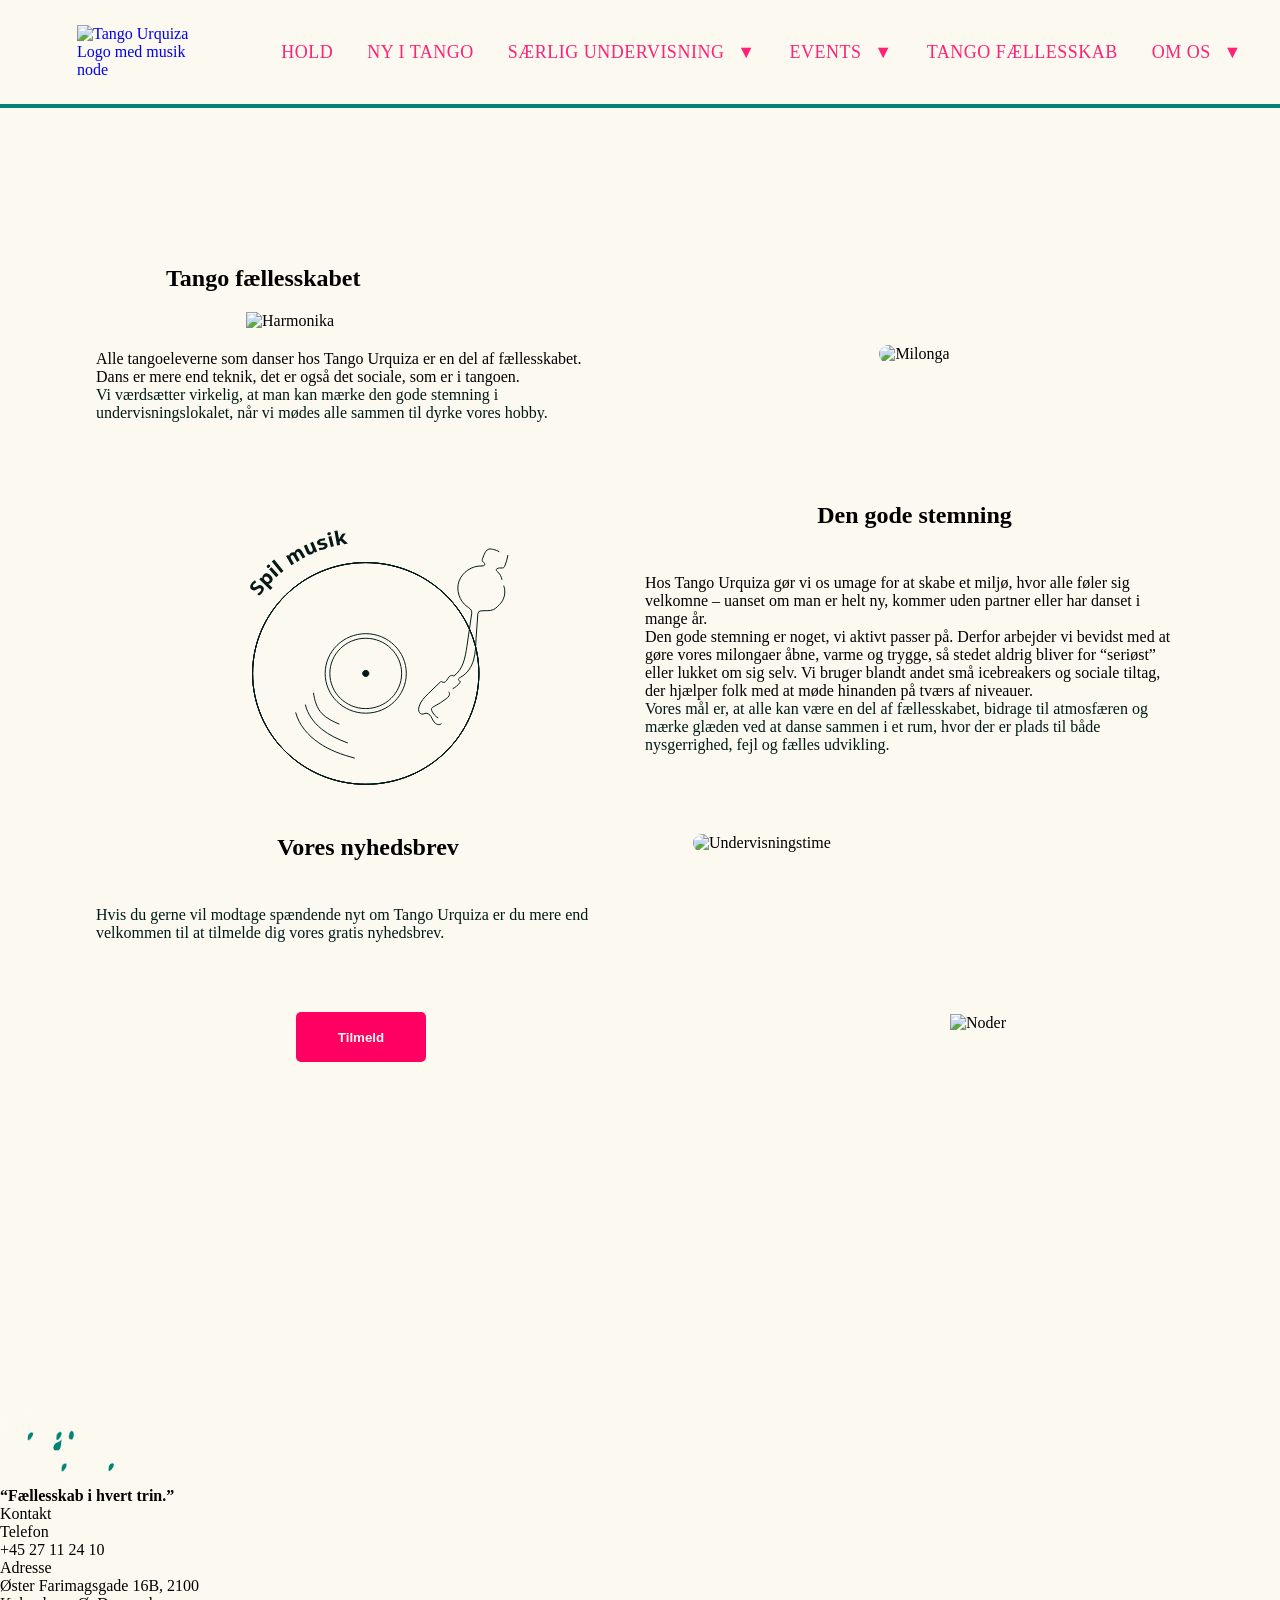
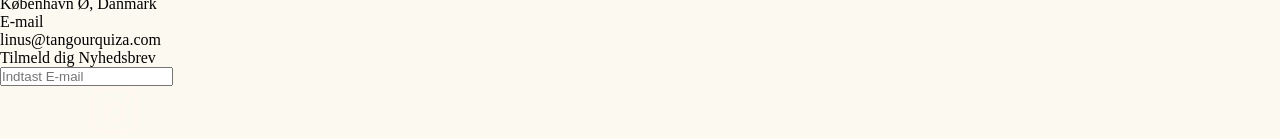
==== commit bd5455bd: "done" ====
--- a/tangofaellesskab.html
+++ b/tangofaellesskab.html
@@ -14,6 +14,7 @@
     <meta name="robots" content="noindex" />
 
     <script src="js/header.js" defer></script>
+    <script src="js/audio.js" defer></script>
     <link rel="icon" type="image/png" href="/favicon/favicon-96x96.png" sizes="96x96" />
     <link rel="icon" type="image/svg+xml" href="/favicon/favicon.svg" />
     <link rel="shortcut icon" href="/favicon/favicon.ico" />
@@ -84,10 +85,10 @@
         </div>
         <div>
           <br />
-          <img src="svg/Playmusicblack.svg" alt="Vinylplade" class="playmusic" />
-          <audio controls>
+          <img src="svg/spilmusik.svg" alt="Afspil musik" class="playmusic" id="playButton" />
+
+          <audio id="tangoAudio">
             <source src="audio/cumparsita.mp3" type="audio/mpeg" />
-            Your browser does not support the audio element.
           </audio>
         </div>
 
--- a/CSS/tangofaellesskab.css
+++ b/CSS/tangofaellesskab.css
@@ -63,12 +63,18 @@
     margin-bottom: 50px;
     border-radius: 30px;
   }
-
   .playmusic {
-    width: 100px;
-    height: auto; /* bevarer proportioner */
-    margin-left: 160px;
-    margin-bottom: 50px;
+    max-width: 100px; /* or whatever fits your design */
+    display: block;
+    margin: auto;
+    margin-bottom: auto;
+    margin-bottom: 2rem;
+    transition: transform 0.2s ease;
+    cursor: pointer;
+  }
+
+  .playmusic:hover {
+    transform: scale(1.05);
   }
 
   .teaching-wrapper {
@@ -98,6 +104,12 @@
   /* Desk størrelse */
 }
 @media (min-width: 770px) {
+  main {
+    max-width: 1300px;
+    margin: 0 auto;
+    max-width: 85%;
+  }
+
   .Grid-2-columns-3-rows {
     display: grid;
     grid-template-columns: repeat(2, 1fr);
@@ -136,7 +148,8 @@
 
   .imgteaching1 {
     display: block;
-    width: 500px;
+    max-width: 500px;
+    max-width: 100%;
     height: auto;
     margin-left: 53px;
     margin-right: 53px;
@@ -169,7 +182,8 @@
   }
   .playmusic {
     width: 300px;
-    height: auto; /* bevarer proportioner */
+    height: auto;
+    cursor: pointer; /* bevarer proportioner */
     /* margin-left: 155px;
   margin-bottom: 50px; */
   }
@@ -197,7 +211,8 @@
   }
 
   .imgmilonga {
-    width: 500px;
+    max-width: 500px;
+    max-width: 100%;
     height: auto; /* bevarer proportioner */
     margin-left: 53px;
     margin-right: 53px;
